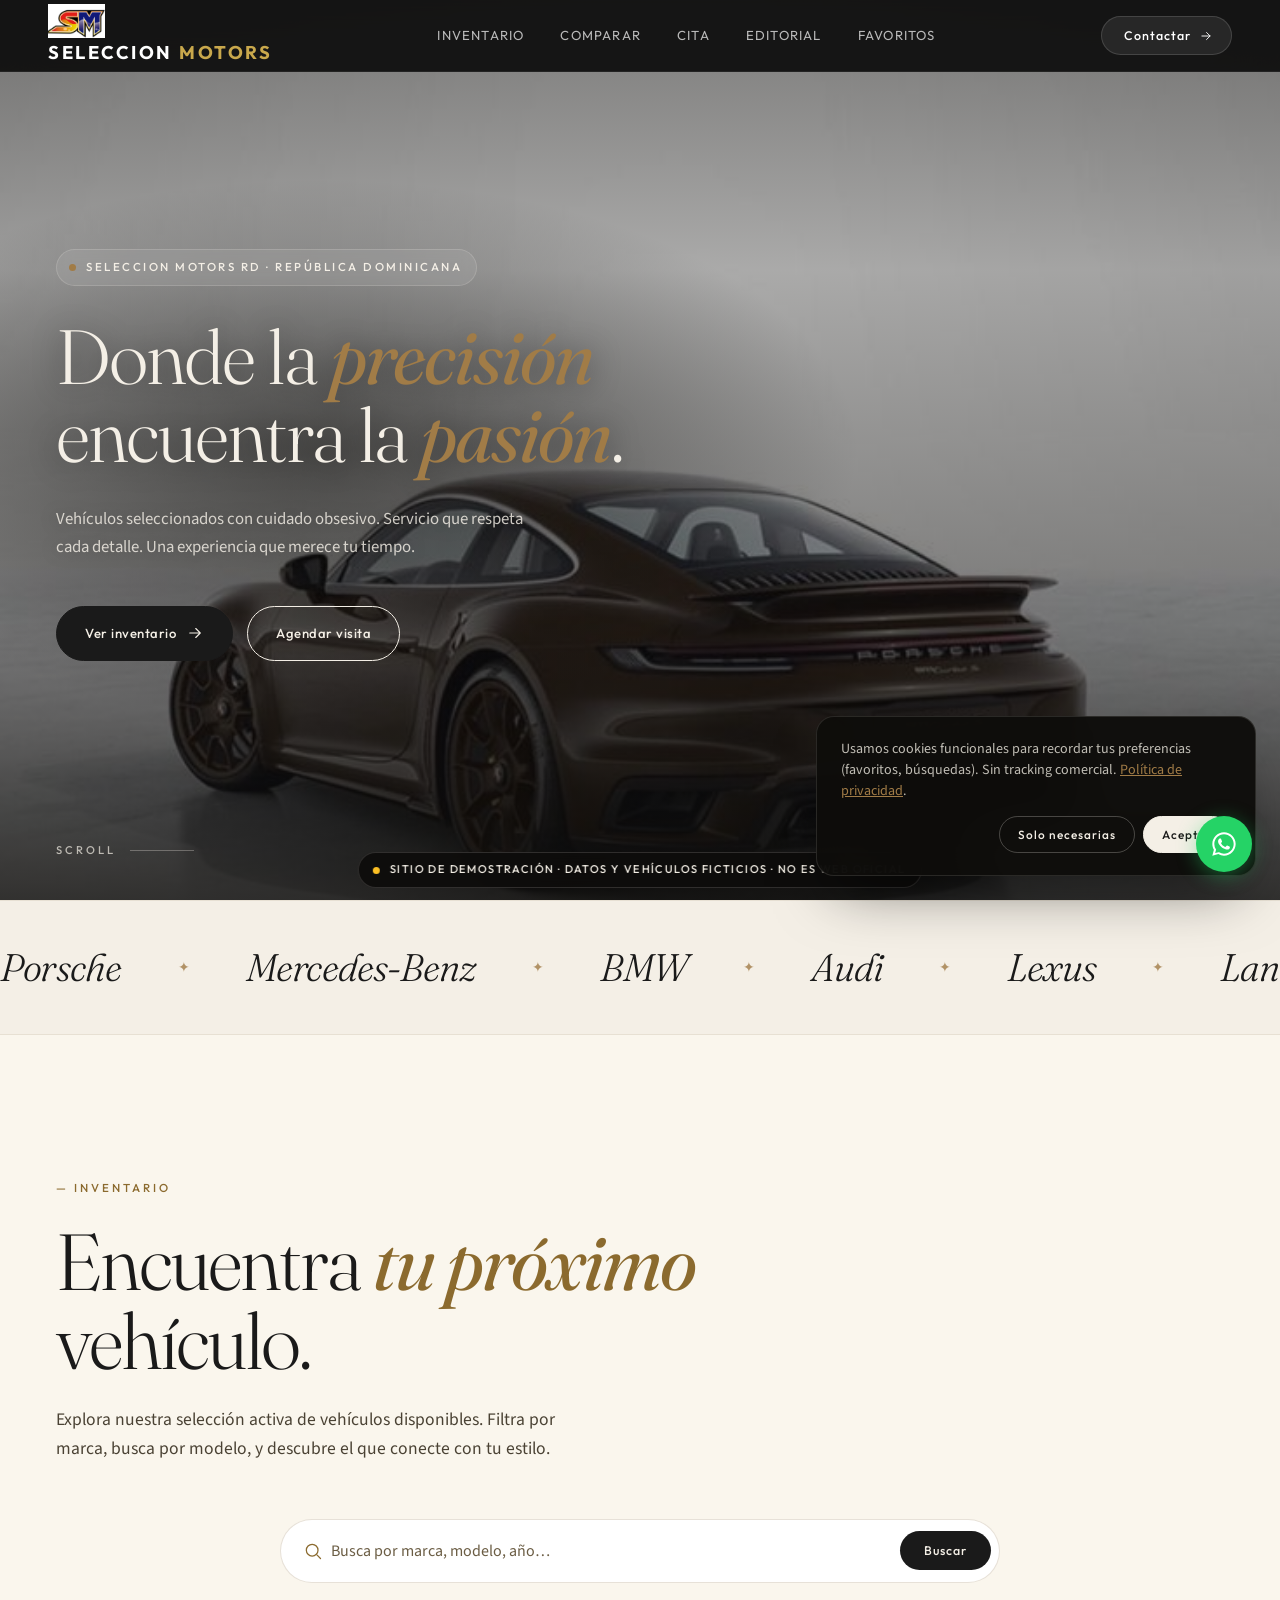
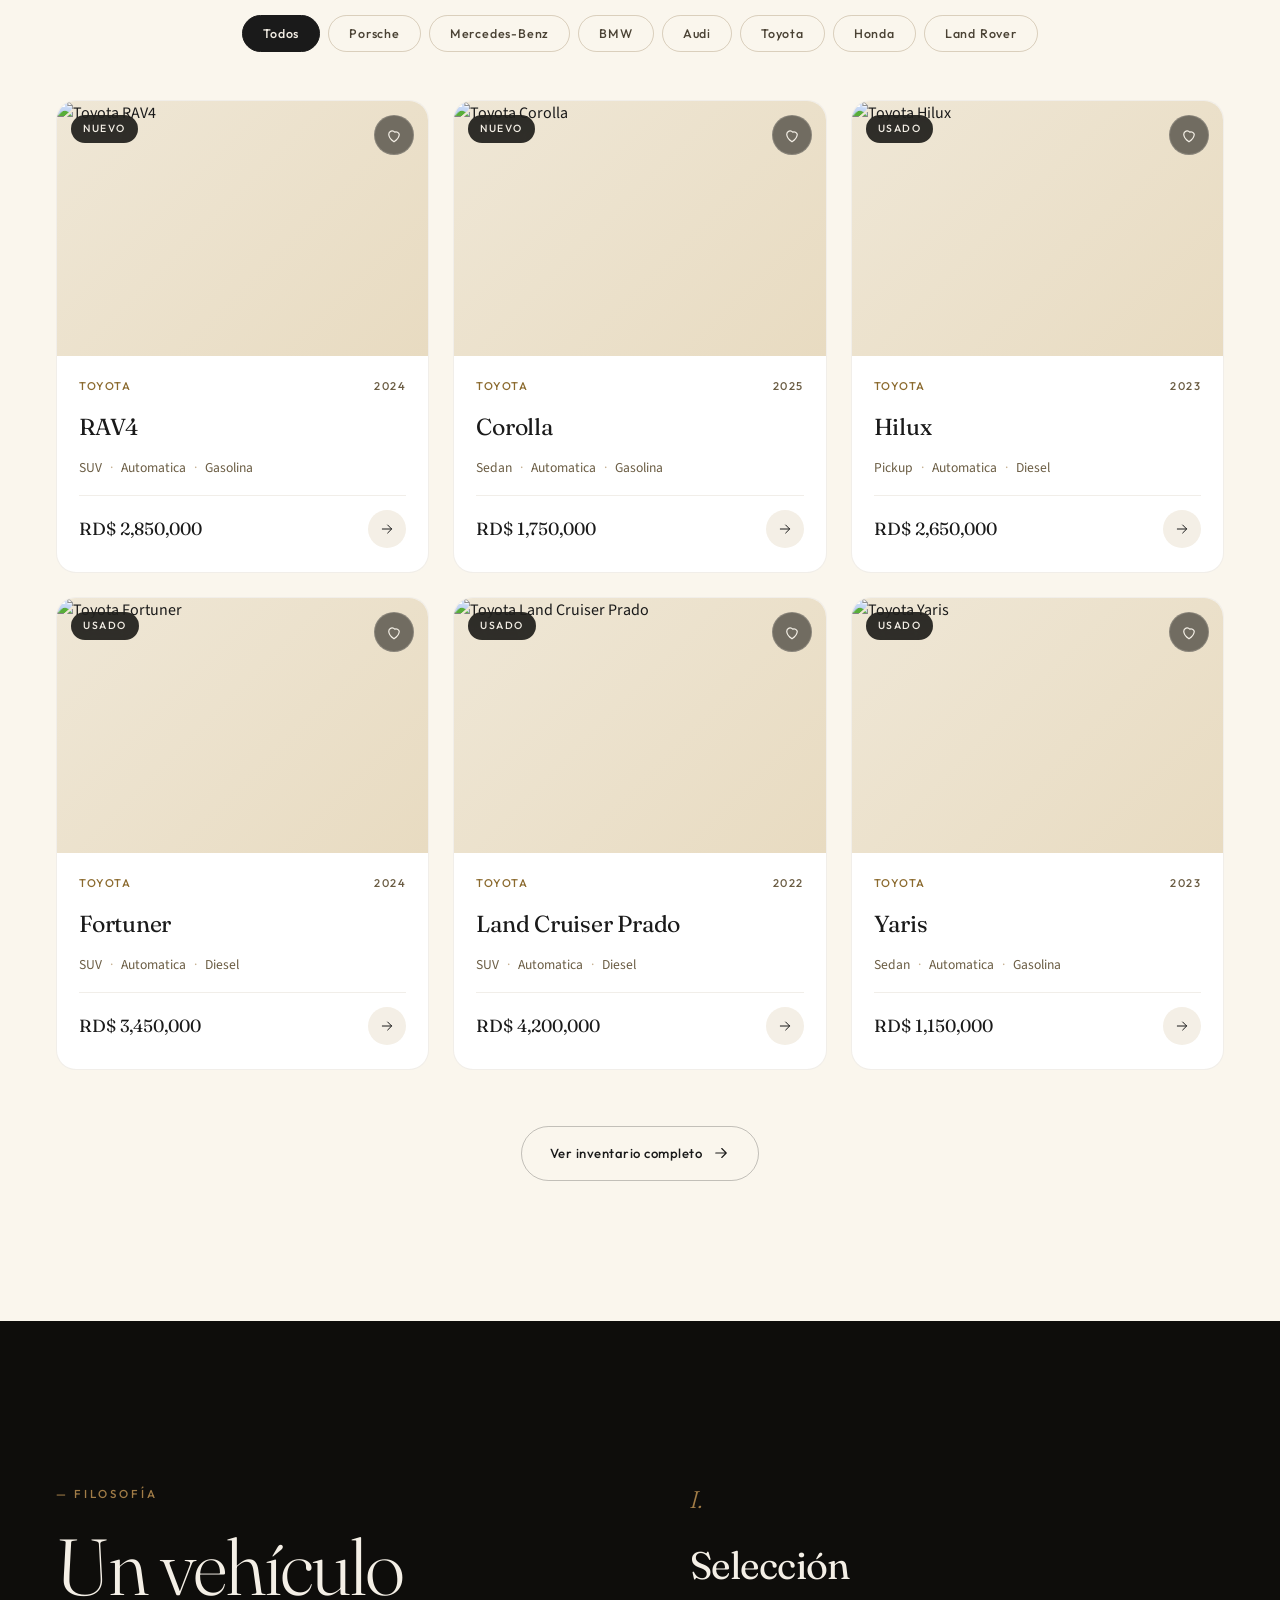
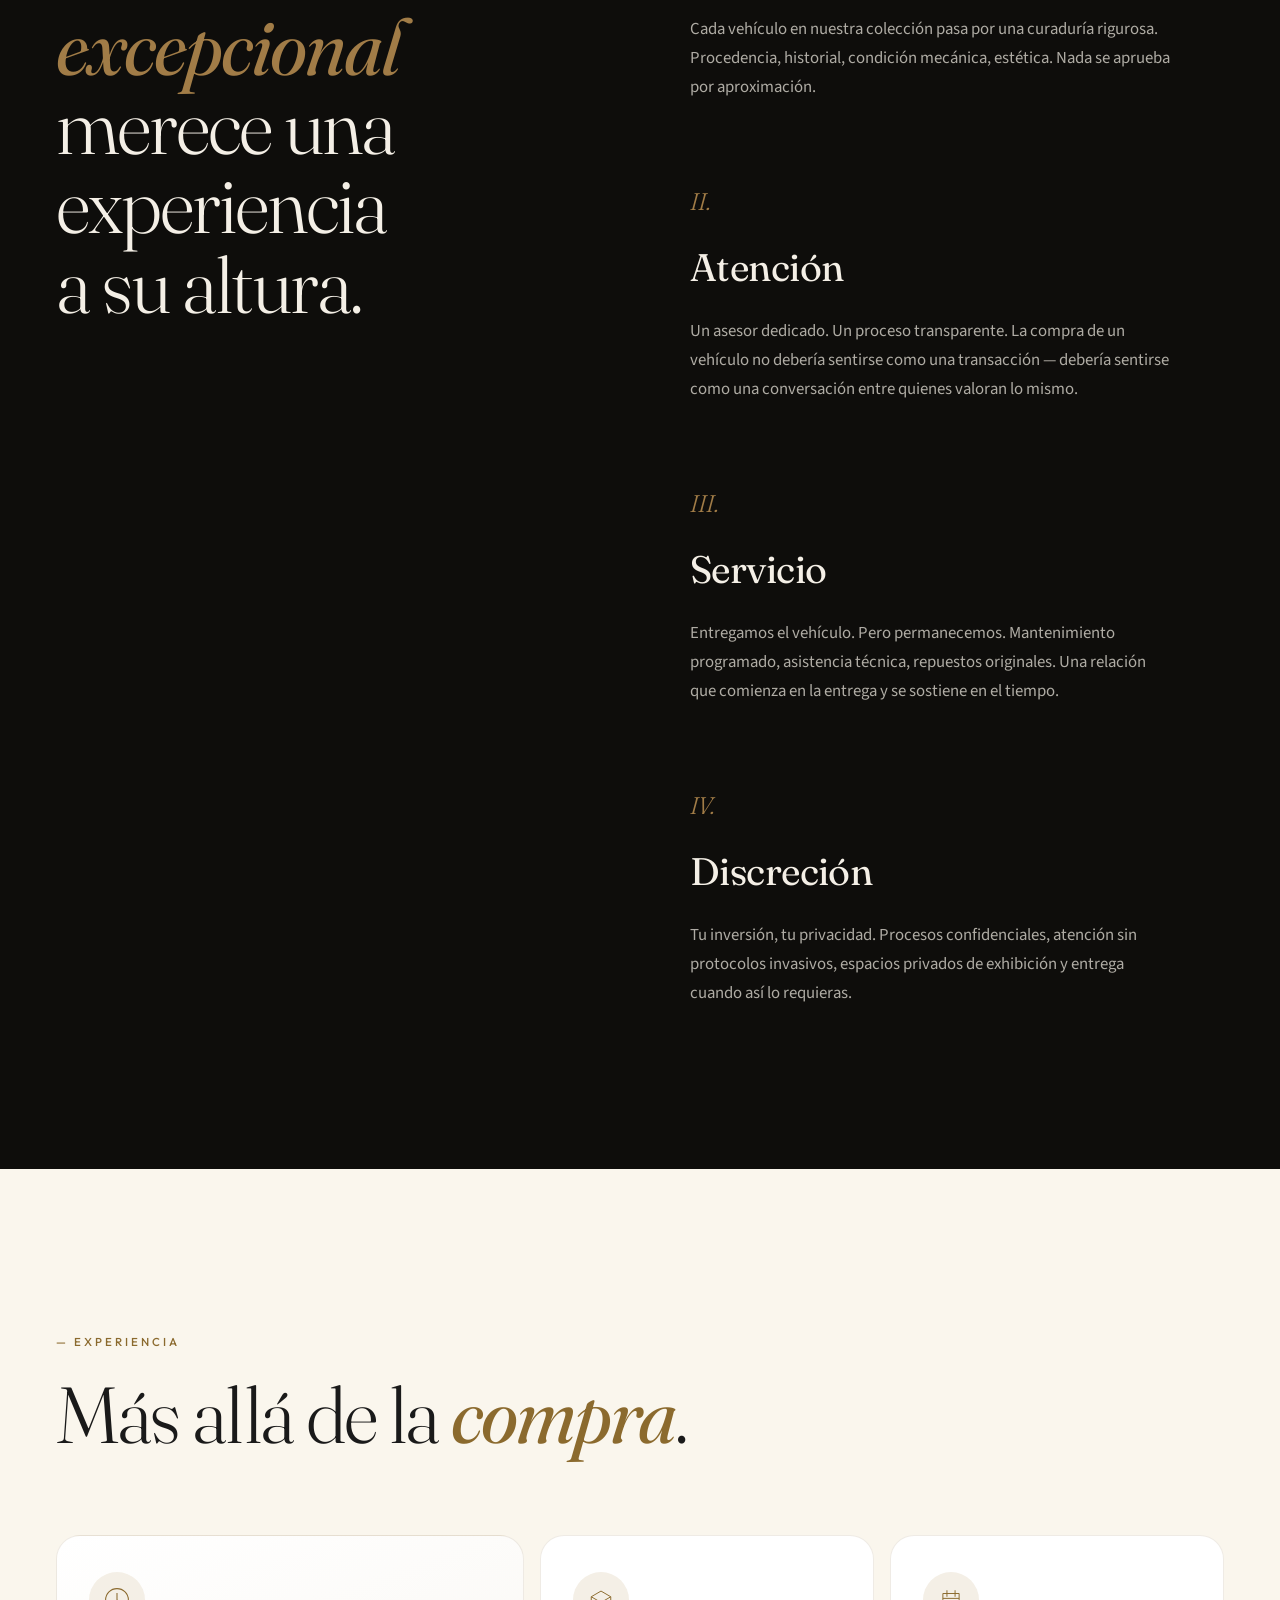
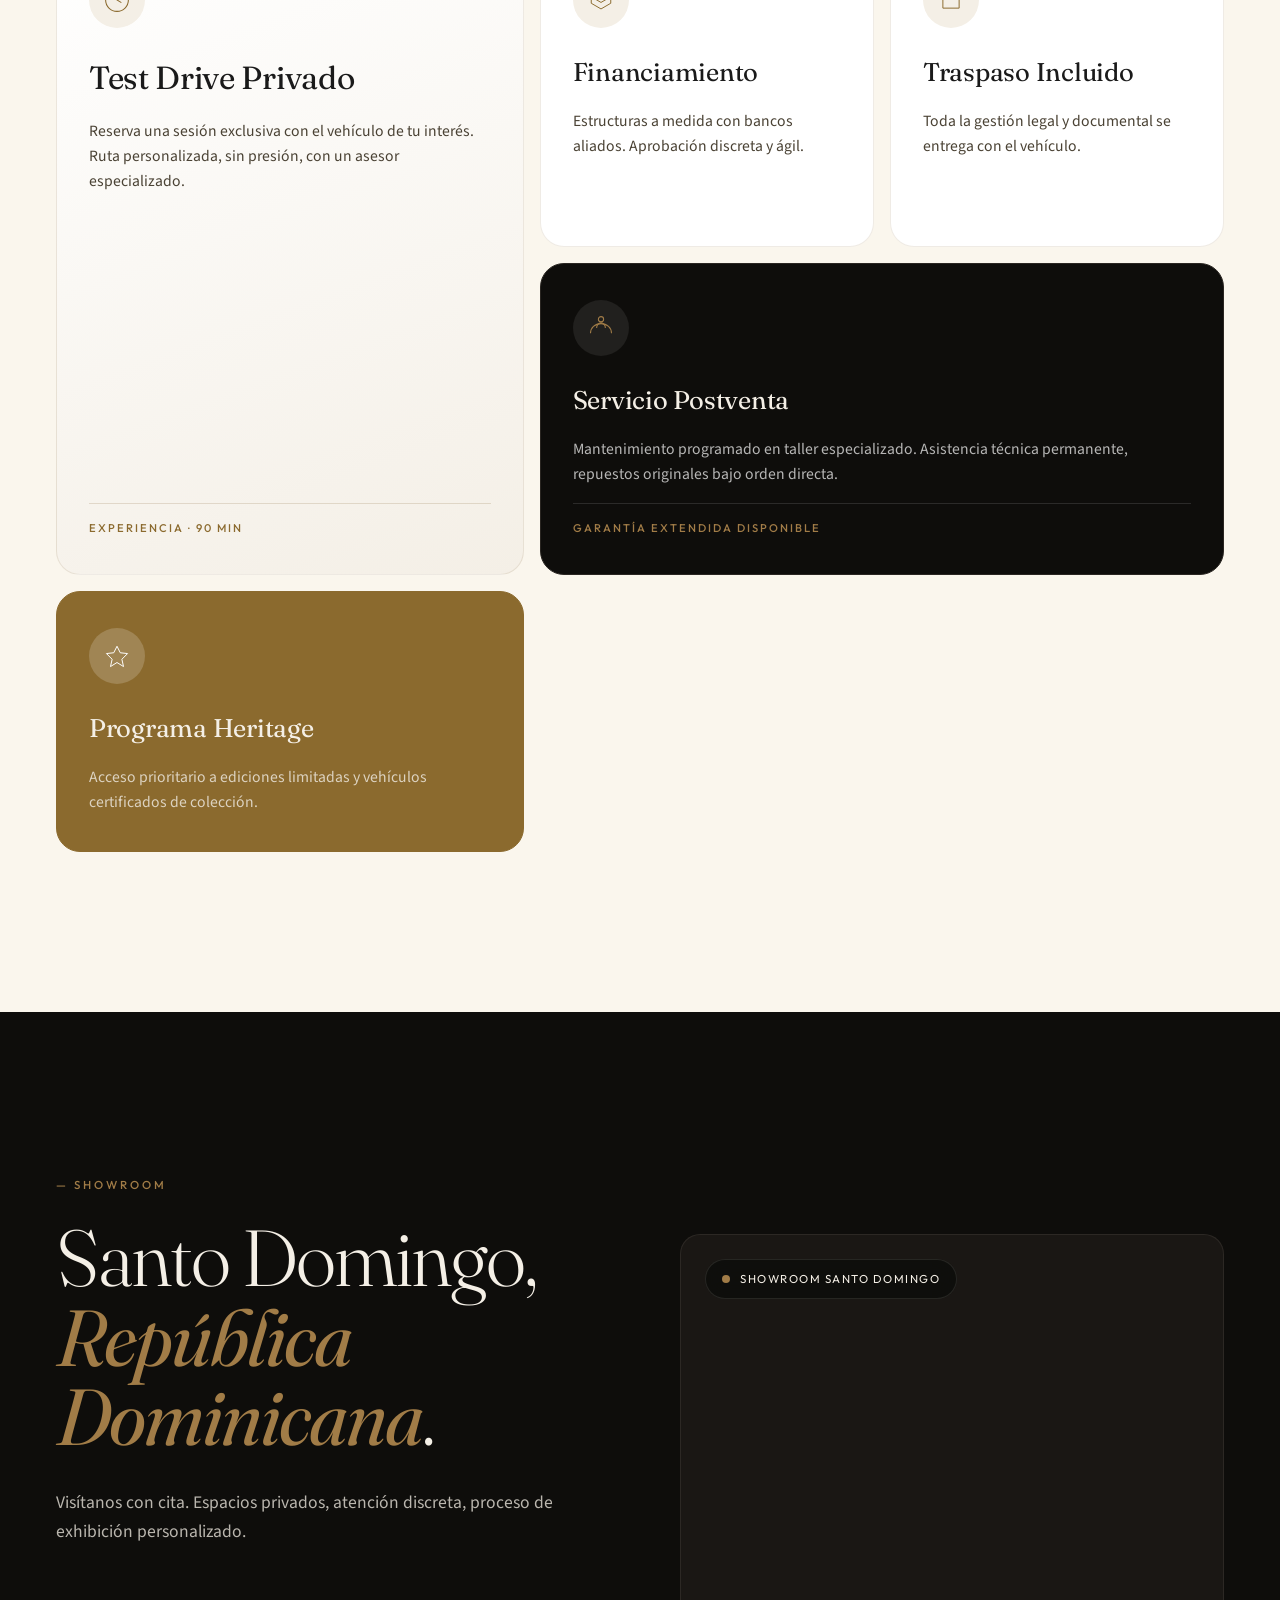
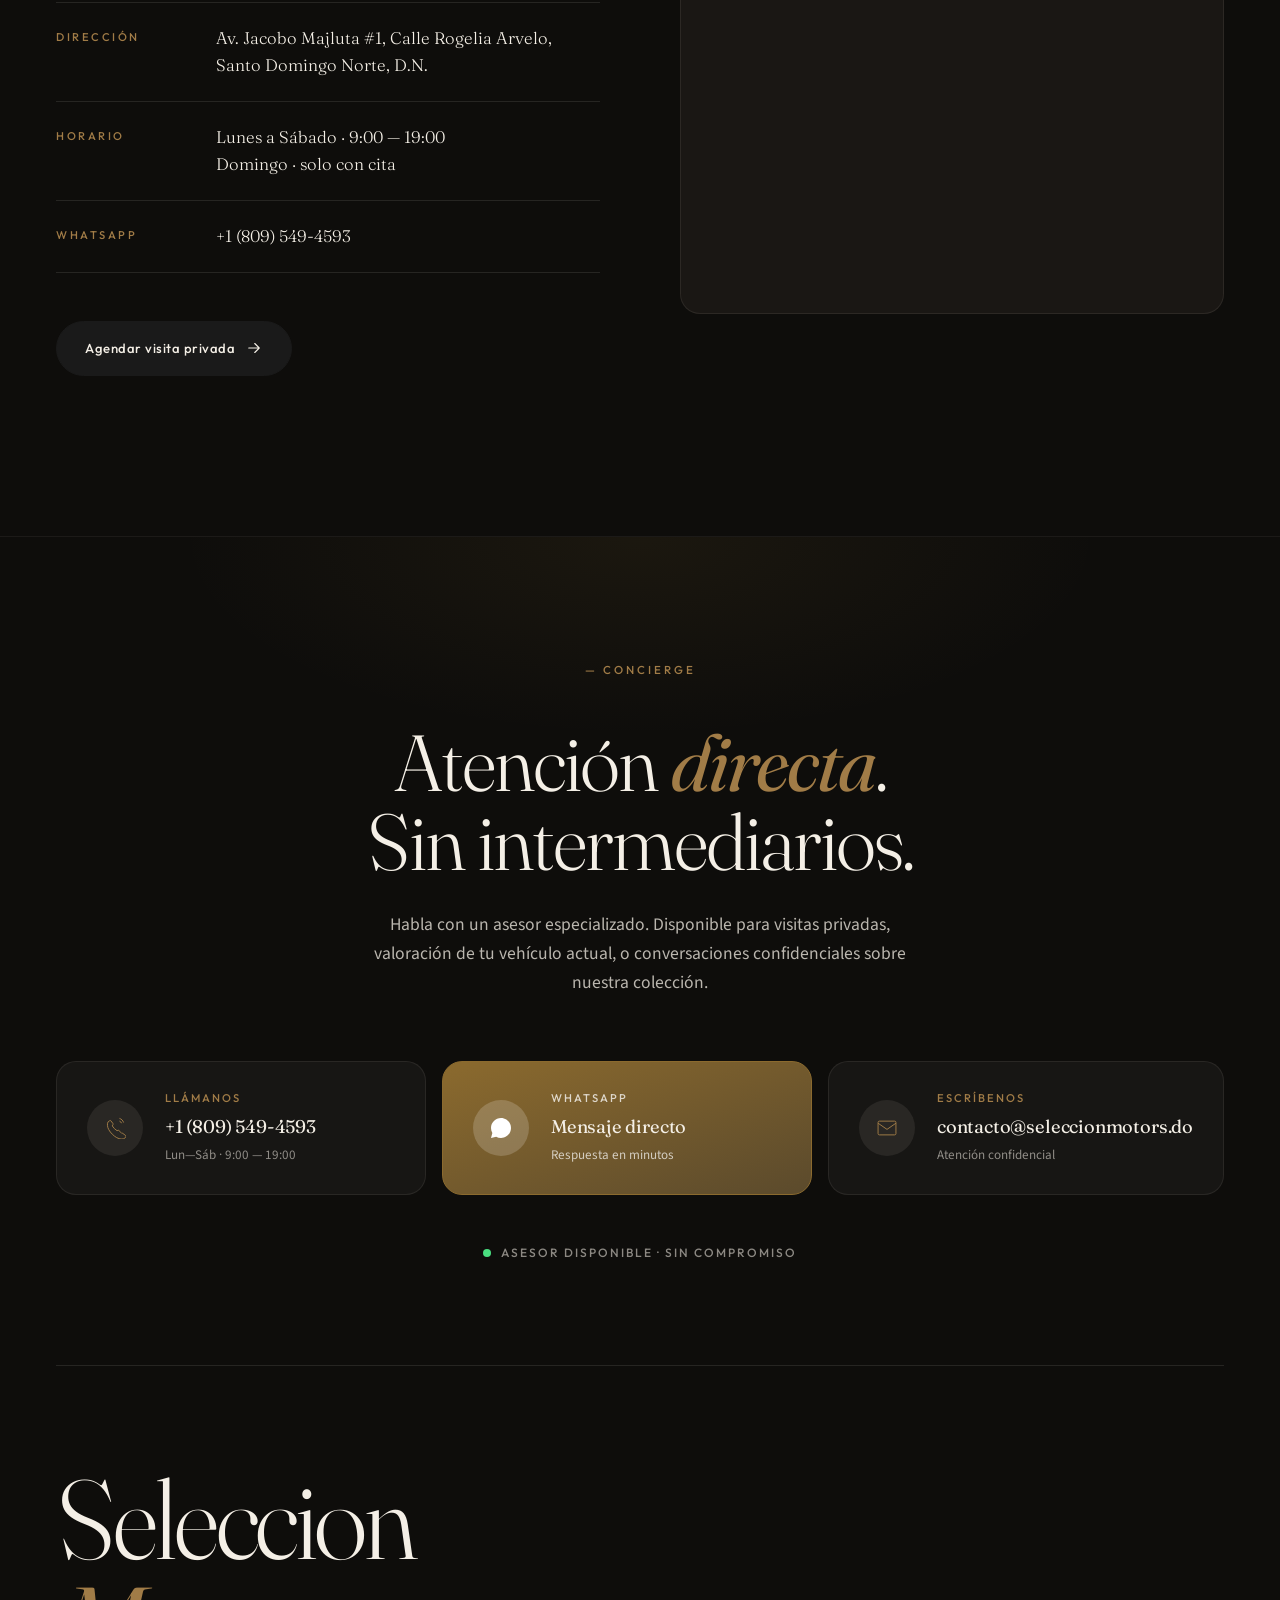
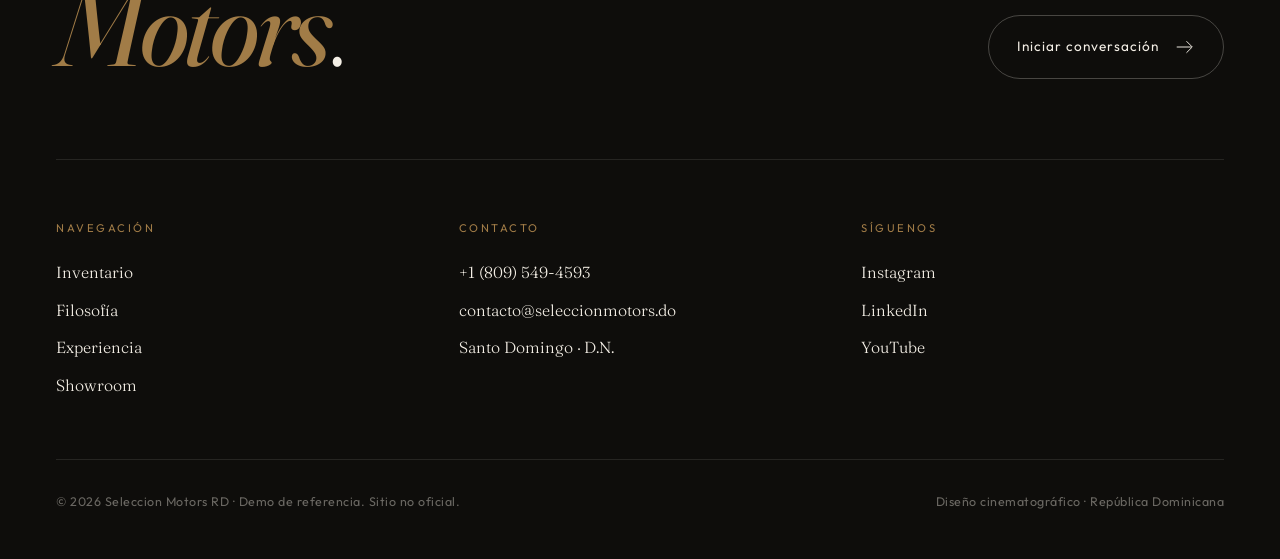
==== index.html @ baaeb497 "Fix: logo+name navbar, real address, dynamic map" ====
<!DOCTYPE html>
<html lang="es">
<head>
  <meta charset="UTF-8">
  <meta name="viewport" content="width=device-width, initial-scale=1.0">
  <title>Seleccion Motors RD — Concesionario Premium · República Dominicana</title>
  <meta name="description" content="Seleccion Motors RD · Concesionario premium en Santo Domingo. Inventario multimarca, servicio impecable, experiencia exclusiva.">

  <link rel="preconnect" href="https://fonts.googleapis.com">
  <link rel="preconnect" href="https://fonts.gstatic.com" crossorigin>
  <link href="https://fonts.googleapis.com/css2?family=Bebas+Neue&family=Fraunces:ital,opsz,wght@0,9..144,300;0,9..144,400;1,9..144,300&family=Outfit:wght@200;300;400;500;600;700&family=Source+Sans+3:wght@300;400;500;600&display=swap" rel="stylesheet">

  <link rel="stylesheet" href="css/shared.css?v=6">
  <link rel="stylesheet" href="css/index.css?v=6">
  <link rel="stylesheet" href="css/pages.css?v=1">
</head>
<body>

  <!-- ═══════════════════════════════════════════
       NAVBAR
  ═══════════════════════════════════════════ -->
  <nav class="navbar navbar--floating" id="navbar">
    <a href="index.html" class="navbar__logo"><img src="logo.png" alt="Seleccion Motors RD" style="height:34px;width:auto;object-fit:contain;vertical-align:middle;margin-right:10px">SELECCION <span>MOTORS</span></a>
    <div class="navbar__links">
      <a href="#inventario">Inventario</a>
      <a href="comparar.html">Comparar</a>
      <a href="cita.html">Cita</a>
      <a href="editorial.html">Editorial</a>
      <a href="favoritos.html" class="navbar__fav">
        Favoritos
        <span class="wish-counter-pill is-empty" data-wish-counter>0</span>
      </a>
    </div>
    <a href="https://wa.me/18095494593?text=Hola%2C%20escribo%20desde%20su%20sitio%20web%20%28https%3A%2F%2Fseleccion-motors-srl.vercel.app%29%20y%20me%20gustar%C3%ADa%20agendar%20una%20visita%20al%20showroom." class="navbar__cta" target="_blank" rel="noopener">
      <span>Contactar</span>
      <svg viewBox="0 0 24 24" width="14" height="14" fill="none" stroke="currentColor" stroke-width="1.6"><path d="M5 12h14M13 6l6 6-6 6" stroke-linecap="round" stroke-linejoin="round"/></svg>
    </a>
    <button class="navbar__burger" id="burger" aria-label="Abrir menú">
      <span></span><span></span>
    </button>
  </nav>

  <div class="mobile-menu" id="mobileMenu">
    <a href="#inventario">Inventario</a>
    <a href="#manifesto">Filosofía</a>
    <a href="#experience">Experiencia</a>
    <a href="#showroom">Showroom</a>
    <a href="https://wa.me/18095494593?text=Hola%2C%20escribo%20desde%20su%20sitio%20web%20%28https%3A%2F%2Fseleccion-motors-srl.vercel.app%29%20y%20me%20gustar%C3%ADa%20conocer%20m%C3%A1s%20sobre%20los%20veh%C3%ADculos%20disponibles." target="_blank" rel="noopener" class="btn-cinema btn-cinema--solid btn-cinema--invert" style="margin-top:24px">Contactar por WhatsApp</a>
  </div>

  <!-- ═══════════════════════════════════════════
       HERO — CINEMATIC VIDEO
  ═══════════════════════════════════════════ -->
  <section class="hero" id="hero">
    <video
      class="hero__video"
      id="heroVideo"
      autoplay
      muted
      loop
      playsinline
      preload="auto"
      poster="porche.png">
      <source src="video.mp4" type="video/mp4">
    </video>
    <div class="hero__overlay"></div>

    <div class="hero__inner">
      <div class="hero__text">
        <span class="hero__eyebrow">
          <span class="hero__pulse"></span>
          Seleccion Motors RD · República Dominicana
        </span>
        <h1 class="hero__title">
          Donde la <em>precisión</em>
          <br>encuentra la <em>pasión</em>.
        </h1>
        <p class="hero__desc">
          Vehículos seleccionados con cuidado obsesivo.
          Servicio que respeta cada detalle. Una experiencia
          que merece tu tiempo.
        </p>
        <div class="hero__cta">
          <a href="#inventario" class="btn-cinema btn-cinema--solid btn-cinema--invert">
            Ver inventario
            <svg viewBox="0 0 24 24" width="18" height="18" fill="none" stroke="currentColor" stroke-width="1.5"><path d="M5 12h14M13 6l6 6-6 6" stroke-linecap="round" stroke-linejoin="round"/></svg>
          </a>
          <a href="#showroom" class="btn-cinema btn-cinema--ghost-light">
            Agendar visita
          </a>
        </div>
      </div>
    </div>

    <a href="#brands" class="hero__scroll" aria-label="Desplazar hacia abajo">
      <span class="hero__scroll-text">Scroll</span>
      <span class="hero__scroll-line"></span>
    </a>
  </section>

  <!-- ═══════════════════════════════════════════
       BRANDS MARQUEE — luxury + real brands
  ═══════════════════════════════════════════ -->
  <section class="brands-marquee" id="brands">
    <div class="brands-marquee__track">
      <span class="brands-marquee__item">Porsche</span><span class="brands-marquee__sep">✦</span>
      <span class="brands-marquee__item">Mercedes-Benz</span><span class="brands-marquee__sep">✦</span>
      <span class="brands-marquee__item">BMW</span><span class="brands-marquee__sep">✦</span>
      <span class="brands-marquee__item">Audi</span><span class="brands-marquee__sep">✦</span>
      <span class="brands-marquee__item">Lexus</span><span class="brands-marquee__sep">✦</span>
      <span class="brands-marquee__item">Land Rover</span><span class="brands-marquee__sep">✦</span>
      <span class="brands-marquee__item">Toyota</span><span class="brands-marquee__sep">✦</span>
      <span class="brands-marquee__item">Honda</span><span class="brands-marquee__sep">✦</span>
      <span class="brands-marquee__item">Volvo</span><span class="brands-marquee__sep">✦</span>
      <span class="brands-marquee__item">Porsche</span><span class="brands-marquee__sep">✦</span>
      <span class="brands-marquee__item">Mercedes-Benz</span><span class="brands-marquee__sep">✦</span>
      <span class="brands-marquee__item">BMW</span><span class="brands-marquee__sep">✦</span>
      <span class="brands-marquee__item">Audi</span><span class="brands-marquee__sep">✦</span>
      <span class="brands-marquee__item">Lexus</span><span class="brands-marquee__sep">✦</span>
      <span class="brands-marquee__item">Land Rover</span><span class="brands-marquee__sep">✦</span>
      <span class="brands-marquee__item">Toyota</span><span class="brands-marquee__sep">✦</span>
      <span class="brands-marquee__item">Honda</span><span class="brands-marquee__sep">✦</span>
      <span class="brands-marquee__item">Volvo</span><span class="brands-marquee__sep">✦</span>
    </div>
  </section>

  <!-- ═══════════════════════════════════════════
       INVENTARIO — search, filters, grid
  ═══════════════════════════════════════════ -->
  <section class="inventory" id="inventario">
    <div class="inventory__header">
      <span class="section-eyebrow">— Inventario</span>
      <h2 class="section-display">
        Encuentra <em>tu próximo</em><br>
        vehículo.
      </h2>
      <p class="section-lede">Explora nuestra selección activa de vehículos disponibles. Filtra por marca, busca por modelo, y descubre el que conecte con tu estilo.</p>
    </div>

    <form class="inventory__search" id="inventorySearch" onsubmit="event.preventDefault();">
      <span class="inventory__search-icon">
        <svg viewBox="0 0 24 24" width="20" height="20" fill="none" stroke="currentColor" stroke-width="1.5"><circle cx="11" cy="11" r="7"/><path d="M21 21l-4.3-4.3" stroke-linecap="round"/></svg>
      </span>
      <input id="invQuery" type="text" placeholder="Busca por marca, modelo, año…" autocomplete="off">
      <button type="submit" class="inventory__search-btn">Buscar</button>
    </form>

    <div class="inventory__filters" id="inventoryFilters">
      <button class="inv-chip is-active" data-filter="all">Todos</button>
      <button class="inv-chip" data-filter="Porsche">Porsche</button>
      <button class="inv-chip" data-filter="Mercedes">Mercedes-Benz</button>
      <button class="inv-chip" data-filter="BMW">BMW</button>
      <button class="inv-chip" data-filter="Audi">Audi</button>
      <button class="inv-chip" data-filter="Toyota">Toyota</button>
      <button class="inv-chip" data-filter="Honda">Honda</button>
      <button class="inv-chip" data-filter="Land Rover">Land Rover</button>
    </div>

    <div class="inventory__grid" id="inventoryGrid"><!-- JS-rendered --></div>

    <div class="inventory__more">
      <a href="inventario.html" class="btn-cinema btn-cinema--ghost">
        Ver inventario completo
        <svg viewBox="0 0 24 24" width="18" height="18" fill="none" stroke="currentColor" stroke-width="1.5"><path d="M5 12h14M13 6l6 6-6 6" stroke-linecap="round" stroke-linejoin="round"/></svg>
      </a>
    </div>
  </section>

  <!-- ═══════════════════════════════════════════
       MANIFESTO — split sticky
  ═══════════════════════════════════════════ -->
  <section class="manifesto" id="manifesto">
    <div class="manifesto__inner">
      <div class="manifesto__sticky">
        <span class="section-eyebrow section-eyebrow--light">— Filosofía</span>
        <h2 class="section-display section-display--light">
          Un vehículo <em>excepcional</em><br>
          merece una experiencia<br>
          a su altura.
        </h2>
      </div>

      <div class="manifesto__col">
        <div class="manifesto__block">
          <span class="manifesto__num">I.</span>
          <h3>Selección</h3>
          <p>Cada vehículo en nuestra colección pasa por una curaduría rigurosa. Procedencia, historial, condición mecánica, estética. Nada se aprueba por aproximación.</p>
        </div>

        <div class="manifesto__block">
          <span class="manifesto__num">II.</span>
          <h3>Atención</h3>
          <p>Un asesor dedicado. Un proceso transparente. La compra de un vehículo no debería sentirse como una transacción — debería sentirse como una conversación entre quienes valoran lo mismo.</p>
        </div>

        <div class="manifesto__block">
          <span class="manifesto__num">III.</span>
          <h3>Servicio</h3>
          <p>Entregamos el vehículo. Pero permanecemos. Mantenimiento programado, asistencia técnica, repuestos originales. Una relación que comienza en la entrega y se sostiene en el tiempo.</p>
        </div>

        <div class="manifesto__block">
          <span class="manifesto__num">IV.</span>
          <h3>Discreción</h3>
          <p>Tu inversión, tu privacidad. Procesos confidenciales, atención sin protocolos invasivos, espacios privados de exhibición y entrega cuando así lo requieras.</p>
        </div>
      </div>
    </div>
  </section>

  <!-- ═══════════════════════════════════════════
       EXPERIENCE — bento grid
  ═══════════════════════════════════════════ -->
  <section class="experience" id="experience">
    <div class="exp__header">
      <span class="section-eyebrow">— Experiencia</span>
      <h2 class="section-display">
        Más allá de la <em>compra</em>.
      </h2>
    </div>

    <div class="exp__bento">
      <article class="exp__card exp__card--lg" data-tilt>
        <div class="exp__icon">
          <svg viewBox="0 0 32 32" width="28" height="28" fill="none" stroke="currentColor" stroke-width="1.2">
            <circle cx="16" cy="16" r="13"/>
            <path d="M16 8v8l5 3"/>
          </svg>
        </div>
        <h3>Test Drive Privado</h3>
        <p>Reserva una sesión exclusiva con el vehículo de tu interés. Ruta personalizada, sin presión, con un asesor especializado.</p>
        <span class="exp__tag">Experiencia · 90 min</span>
      </article>

      <article class="exp__card" data-tilt>
        <div class="exp__icon">
          <svg viewBox="0 0 32 32" width="26" height="26" fill="none" stroke="currentColor" stroke-width="1.2">
            <path d="M4 12l12-7 12 7v8l-12 7-12-7z"/>
            <path d="M4 12l12 7 12-7"/>
          </svg>
        </div>
        <h3>Financiamiento</h3>
        <p>Estructuras a medida con bancos aliados. Aprobación discreta y ágil.</p>
      </article>

      <article class="exp__card" data-tilt>
        <div class="exp__icon">
          <svg viewBox="0 0 32 32" width="26" height="26" fill="none" stroke="currentColor" stroke-width="1.2">
            <path d="M6 8h20v18H6z"/>
            <path d="M6 14h20"/>
            <path d="M11 4v8M21 4v8"/>
          </svg>
        </div>
        <h3>Traspaso Incluido</h3>
        <p>Toda la gestión legal y documental se entrega con el vehículo.</p>
      </article>

      <article class="exp__card exp__card--dark" data-tilt>
        <div class="exp__icon">
          <svg viewBox="0 0 32 32" width="28" height="28" fill="none" stroke="currentColor" stroke-width="1.2">
            <path d="M4 22c0-6 5-11 12-11s12 5 12 11"/>
            <path d="M11 16c0-3 2-6 5-6s5 3 5 6"/>
            <circle cx="16" cy="6" r="3"/>
          </svg>
        </div>
        <h3>Servicio Postventa</h3>
        <p>Mantenimiento programado en taller especializado. Asistencia técnica permanente, repuestos originales bajo orden directa.</p>
        <span class="exp__tag exp__tag--light">Garantía extendida disponible</span>
      </article>

      <article class="exp__card exp__card--accent" data-tilt>
        <div class="exp__icon">
          <svg viewBox="0 0 32 32" width="26" height="26" fill="none" stroke="currentColor" stroke-width="1.2">
            <path d="M16 4l4 8 9 1-7 7 2 9-8-5-8 5 2-9-7-7 9-1z"/>
          </svg>
        </div>
        <h3>Programa Heritage</h3>
        <p>Acceso prioritario a ediciones limitadas y vehículos certificados de colección.</p>
      </article>
    </div>
  </section>

  <!-- ═══════════════════════════════════════════
       SHOWROOM
  ═══════════════════════════════════════════ -->
  <section class="showroom" id="showroom">
    <div class="showroom__inner">
      <div class="showroom__text">
        <span class="section-eyebrow section-eyebrow--light">— Showroom</span>
        <h2 class="section-display section-display--light">
          Santo Domingo,<br>
          <em>República Dominicana</em>.
        </h2>
        <p class="section-lede section-lede--light">Visítanos con cita. Espacios privados, atención discreta, proceso de exhibición personalizado.</p>

        <div class="showroom__info">
          <div class="showroom__info-row">
            <span class="showroom__info-label">Dirección</span>
            <span class="showroom__info-value">Av. Jacobo Majluta #1, Calle Rogelia Arvelo,<br>Santo Domingo Norte, D.N.</span>
          </div>
          <div class="showroom__info-row">
            <span class="showroom__info-label">Horario</span>
            <span class="showroom__info-value">Lunes a Sábado · 9:00 — 19:00<br>Domingo · solo con cita</span>
          </div>
          <div class="showroom__info-row">
            <span class="showroom__info-label">WhatsApp</span>
            <span class="showroom__info-value">+1 (809) 549-4593</span>
          </div>
        </div>

        <div class="showroom__cta">
          <a href="https://wa.me/18095494593?text=Hola%2C%20escribo%20desde%20su%20sitio%20web%20%28https%3A%2F%2Fseleccion-motors-srl.vercel.app%29%20y%20me%20gustar%C3%ADa%20agendar%20una%20visita%20al%20showroom." class="btn-cinema btn-cinema--solid btn-cinema--invert" target="_blank" rel="noopener">
            Agendar visita privada
            <svg viewBox="0 0 24 24" width="18" height="18" fill="none" stroke="currentColor" stroke-width="1.5"><path d="M5 12h14M13 6l6 6-6 6" stroke-linecap="round" stroke-linejoin="round"/></svg>
          </a>
        </div>
      </div>

      <div class="showroom__map">
        <iframe
          src="https://maps.google.com/maps?q=Av.%20Jacobo%20Majluta%20%231%2C%20Calle%20Rogelia%20Arvelo%2C%20Santo%20Domingo%20Norte%2C%20D.N.%2C%20Rep%C3%BAblica%20Dominicana&output=embed&hl=es"
          allowfullscreen
          loading="lazy"
          referrerpolicy="no-referrer-when-downgrade"
          title="Showroom Seleccion Motors RD · Santo Domingo">
        </iframe>
        <div class="showroom__map-tag">
          <span class="showroom__map-dot"></span>
          Showroom Santo Domingo
        </div>
      </div>
    </div>
  </section>

  <!-- ═══════════════════════════════════════════
       CONCIERGE — direct contact strip
  ═══════════════════════════════════════════ -->
  <section class="concierge" id="concierge">
    <div class="concierge__inner">
      <div class="concierge__head">
        <span class="section-eyebrow section-eyebrow--light">— Concierge</span>
        <h2 class="section-display section-display--light">
          Atención <em>directa</em>.<br>
          Sin intermediarios.
        </h2>
        <p class="section-lede section-lede--light">Habla con un asesor especializado. Disponible para visitas privadas, valoración de tu vehículo actual, o conversaciones confidenciales sobre nuestra colección.</p>
      </div>

      <div class="concierge__grid">
        <a href="tel:+18095494593" class="concierge__card">
          <span class="concierge__icon">
            <svg viewBox="0 0 32 32" width="22" height="22" fill="none" stroke="currentColor" stroke-width="1.4"><path d="M22.5 6c1.5.5 2.5 1.5 3 3M22.5 2c3 1 5 3 6 6M21 19l-2 1c-3-2-5-4-7-7l1-2c.5-.5.5-1 0-1.5l-3-4C9.5 4.8 8.5 5 8 5.5L6 7c-1 1-1 3-1 5 0 4 3 9 7 13s9 7 13 7c2 0 4 0 5-1l1.5-2c.5-.5.5-1.5 0-2l-4-3c-.5-.5-1-.5-1.5 0z"/></svg>
          </span>
          <div>
            <span class="concierge__label">Llámanos</span>
            <span class="concierge__value">+1 (809) 549-4593</span>
            <span class="concierge__hint">Lun—Sáb · 9:00 — 19:00</span>
          </div>
        </a>

        <a href="https://wa.me/18095494593?text=Hola%2C%20escribo%20desde%20su%20sitio%20web%20%28https%3A%2F%2Fseleccion-motors-srl.vercel.app%29%20y%20me%20gustar%C3%ADa%20conocer%20m%C3%A1s%20sobre%20los%20veh%C3%ADculos%20disponibles." target="_blank" rel="noopener" class="concierge__card concierge__card--accent">
          <span class="concierge__icon">
            <svg viewBox="0 0 32 32" width="24" height="24" fill="currentColor"><path d="M16 2.667C8.637 2.667 2.667 8.637 2.667 16c0 2.351.617 4.654 1.79 6.683L2.667 29.333l6.86-1.79A13.323 13.323 0 0 0 16 29.333c7.364 0 13.333-5.97 13.333-13.333S23.363 2.667 16 2.667zm6.07 16.107c-.333-.166-1.967-.97-2.272-1.082-.305-.111-.527-.166-.749.167s-.86 1.082-1.054 1.304c-.194.222-.388.25-.722.083-.333-.167-1.405-.519-2.677-1.654-.99-.882-1.659-1.97-1.853-2.303-.194-.333-.021-.514.146-.68.149-.149.333-.388.499-.583.166-.194.222-.333.333-.555.111-.222.056-.416-.028-.583-.084-.166-.749-1.804-1.027-2.471-.27-.65-.546-.563-.749-.573-.194-.01-.416-.012-.638-.012s-.583.083-.888.416c-.305.333-1.165 1.137-1.165 2.775s1.193 3.222 1.359 3.444c.166.222 2.348 3.585 5.687 5.026.795.343 1.415.547 1.898.7.798.254 1.524.218 2.098.132.64-.096 1.967-.804 2.244-1.582.277-.778.277-1.444.194-1.582-.083-.139-.305-.222-.638-.388z"/></svg>
          </span>
          <div>
            <span class="concierge__label">WhatsApp</span>
            <span class="concierge__value">Mensaje directo</span>
            <span class="concierge__hint">Respuesta en minutos</span>
          </div>
        </a>

        <a href="mailto:contacto@seleccionmotors.do" class="concierge__card">
          <span class="concierge__icon">
            <svg viewBox="0 0 32 32" width="22" height="22" fill="none" stroke="currentColor" stroke-width="1.4"><rect x="3" y="6" width="26" height="20" rx="2"/><path d="M3 9l13 9 13-9"/></svg>
          </span>
          <div>
            <span class="concierge__label">Escríbenos</span>
            <span class="concierge__value">contacto@seleccionmotors.do</span>
            <span class="concierge__hint">Atención confidencial</span>
          </div>
        </a>
      </div>

      <div class="concierge__footnote">
        <span class="concierge__pulse"></span>
        Asesor disponible · sin compromiso
      </div>
    </div>
  </section>

  <!-- ═══════════════════════════════════════════
       FOOTER
  ═══════════════════════════════════════════ -->
  <footer class="footer-cinema">
    <div class="footer-cinema__top">
      <h3 class="footer-cinema__bigword">
        Seleccion<br><em>Motors</em>.
      </h3>
      <a href="https://wa.me/18095494593?text=Hola%2C%20escribo%20desde%20su%20sitio%20web%20%28https%3A%2F%2Fseleccion-motors-srl.vercel.app%29%20y%20me%20gustar%C3%ADa%20conocer%20m%C3%A1s%20sobre%20los%20veh%C3%ADculos%20disponibles." class="footer-cinema__cta" target="_blank" rel="noopener">
        <span>Iniciar conversación</span>
        <svg viewBox="0 0 32 32" width="22" height="22" fill="none" stroke="currentColor" stroke-width="1.4"><path d="M6 16h20M20 8l8 8-8 8" stroke-linecap="round" stroke-linejoin="round"/></svg>
      </a>
    </div>

    <div class="footer-cinema__grid">
      <div>
        <span class="footer-cinema__label">Navegación</span>
        <ul>
          <li><a href="#inventario">Inventario</a></li>
          <li><a href="#manifesto">Filosofía</a></li>
          <li><a href="#experience">Experiencia</a></li>
          <li><a href="#showroom">Showroom</a></li>
        </ul>
      </div>
      <div>
        <span class="footer-cinema__label">Contacto</span>
        <ul>
          <li><a href="https://wa.me/18095494593?text=Hola%2C%20escribo%20desde%20su%20sitio%20web%20%28https%3A%2F%2Fseleccion-motors-srl.vercel.app%29%20y%20me%20gustar%C3%ADa%20conocer%20m%C3%A1s%20sobre%20los%20veh%C3%ADculos%20disponibles." target="_blank" rel="noopener">+1 (809) 549-4593</a></li>
          <li><a href="mailto:contacto@seleccionmotors.do">contacto@seleccionmotors.do</a></li>
          <li>Santo Domingo · D.N.</li>
        </ul>
      </div>
      <div>
        <span class="footer-cinema__label">Síguenos</span>
        <ul>
          <li><a href="#" aria-label="Instagram">Instagram</a></li>
          <li><a href="#" aria-label="LinkedIn">LinkedIn</a></li>
          <li><a href="#" aria-label="YouTube">YouTube</a></li>
        </ul>
      </div>
    </div>

    <div class="footer-cinema__bottom">
      <p>&copy; 2026 Seleccion Motors RD · Demo de referencia. Sitio no oficial.</p>
      <p>Diseño cinematográfico · República Dominicana</p>
    </div>
  </footer>

  <!-- Floating WhatsApp -->
  <a href="https://wa.me/18095494593?text=Hola%2C%20escribo%20desde%20su%20sitio%20web%20%28https%3A%2F%2Fseleccion-motors-srl.vercel.app%29%20y%20me%20gustar%C3%ADa%20conocer%20m%C3%A1s%20sobre%20los%20veh%C3%ADculos%20disponibles." target="_blank" rel="noopener" class="whatsapp-float" aria-label="Contactar por WhatsApp">
    <svg viewBox="0 0 32 32" xmlns="http://www.w3.org/2000/svg"><path fill="#fff" d="M16.001 2.667C8.637 2.667 2.667 8.637 2.667 16c0 2.351.617 4.654 1.79 6.683L2.667 29.333l6.86-1.79A13.323 13.323 0 0 0 16 29.333c7.364 0 13.333-5.97 13.333-13.333S23.363 2.667 16 2.667zm0 24.4a11.04 11.04 0 0 1-5.626-1.539l-.404-.24-4.075 1.069 1.087-3.974-.263-.418A11.07 11.07 0 0 1 4.933 16C4.933 9.892 9.893 4.933 16 4.933s11.067 4.96 11.067 11.067-4.96 11.067-11.067 11.067zm6.07-8.293c-.333-.166-1.967-.97-2.272-1.082-.305-.111-.527-.166-.749.167s-.86 1.082-1.054 1.304c-.194.222-.388.25-.722.083-.333-.167-1.405-.519-2.677-1.654-.99-.882-1.659-1.97-1.853-2.303-.194-.333-.021-.514.146-.68.149-.149.333-.388.499-.583.166-.194.222-.333.333-.555.111-.222.056-.416-.028-.583-.084-.166-.749-1.804-1.027-2.471-.27-.65-.546-.563-.749-.573-.194-.01-.416-.012-.638-.012s-.583.083-.888.416c-.305.333-1.165 1.137-1.165 2.775s1.193 3.222 1.359 3.444c.166.222 2.348 3.585 5.687 5.026.795.343 1.415.547 1.898.7.798.254 1.524.218 2.098.132.64-.096 1.967-.804 2.244-1.582.277-.778.277-1.444.194-1.582-.083-.139-.305-.222-.638-.388z"/></svg>
  </a>

  <!-- Vehicle data + scripts -->
  <script src="js/vehiculos-data.js?v=4"></script>
  <script src="js/features.js?v=1"></script>
  <script src="https://cdn.jsdelivr.net/npm/lenis@1.1.13/dist/lenis.min.js"></script>
  <script src="https://cdnjs.cloudflare.com/ajax/libs/gsap/3.12.5/gsap.min.js"></script>
  <script src="https://cdnjs.cloudflare.com/ajax/libs/gsap/3.12.5/ScrollTrigger.min.js"></script>
  <script src="js/cinematic.js?v=3"></script>
</body>
</html>
---- css/shared.css ----
/* ═══════════════════════════════════════════
   DESIGN TOKENS
═══════════════════════════════════════════ */
:root {
  --color-primary: #0d0d0d;
  --color-secondary: #1a1a1a;
  --color-dark: #111111;
  --color-accent: #c9a84c;
  --color-accent-hover: #b8932f;
  --color-bg-light: #f5f5f0;
  --color-bg-white: #fafafa;
  --color-bg-warm: #f0ece4;
  --color-text-dark: #1a1a1a;
  --color-text-light: #e8e6e1;
  --color-text-muted: #6b6b6b;
  --color-text-muted-light: #999;
  --color-border: #e0ddd5;
  --color-overlay: rgba(10, 10, 10, 0.55);
  --font-display: 'Bebas Neue', 'Impact', sans-serif;
  --font-heading: 'Outfit', 'Helvetica Neue', sans-serif;
  --font-body: 'Source Sans 3', 'Helvetica', sans-serif;
  --radius-sm: 4px;
  --radius-md: 6px;
  --transition: 0.3s cubic-bezier(0.25, 0.46, 0.45, 0.94);
  --max-width: 1340px;
}

/* ═══════════════════════════════════════════
   RESET & BASE
═══════════════════════════════════════════ */
*, *::before, *::after {
  margin: 0;
  padding: 0;
  box-sizing: border-box;
}

html {
  scroll-behavior: smooth;
  -webkit-font-smoothing: antialiased;
  -moz-osx-font-smoothing: grayscale;
}

body {
  font-family: var(--font-body);
  font-weight: 400;
  color: var(--color-text-dark);
  background: var(--color-bg-white);
  line-height: 1.6;
  overflow-x: hidden;
}

img {
  max-width: 100%;
  height: auto;
  display: block;
}

a {
  text-decoration: none;
  color: inherit;
  transition: color var(--transition);
}

ul { list-style: none; }

/* ═══════════════════════════════════════════
   NAVBAR
═══════════════════════════════════════════ */
.navbar {
  position: fixed;
  top: 0;
  left: 0;
  width: 100%;
  z-index: 9999;
  padding: 0 48px;
  height: 72px;
  display: flex;
  align-items: center;
  justify-content: space-between;
  background: rgba(13, 13, 13, 0.92);
  backdrop-filter: blur(20px);
  -webkit-backdrop-filter: blur(20px);
  border-bottom: 1px solid rgba(255,255,255,0.06);
  transition: background var(--transition), box-shadow var(--transition);
}

.navbar.scrolled {
  background: rgba(13, 13, 13, 0.98);
  box-shadow: 0 2px 40px rgba(0,0,0,0.3);
}

.navbar__logo {
  font-family: var(--font-heading);
  font-weight: 700;
  font-size: 1.15rem;
  color: #fff;
  letter-spacing: 2.5px;
  text-transform: uppercase;
  white-space: nowrap;
}

.navbar__logo span {
  color: var(--color-accent);
}

.navbar__links {
  display: flex;
  gap: 36px;
  align-items: center;
}

.navbar__links a {
  font-family: var(--font-heading);
  font-size: 0.82rem;
  font-weight: 400;
  color: rgba(255,255,255,0.7);
  letter-spacing: 1.2px;
  text-transform: uppercase;
  transition: color var(--transition);
  position: relative;
}

.navbar__links a::after {
  content: '';
  position: absolute;
  bottom: -4px;
  left: 0;
  width: 0;
  height: 1px;
  background: var(--color-accent);
  transition: width var(--transition);
}

.navbar__links a:hover {
  color: #fff;
}

.navbar__links a:hover::after {
  width: 100%;
}

.navbar__whatsapp {
  display: flex;
  align-items: center;
  gap: 8px;
  background: #25D366;
  color: #fff !important;
  padding: 8px 18px;
  border-radius: var(--radius-sm);
  font-size: 0.78rem !important;
  font-weight: 500 !important;
  letter-spacing: 0.8px !important;
  transition: background var(--transition), transform var(--transition) !important;
}

.navbar__whatsapp:hover {
  background: #1fb855 !important;
  transform: translateY(-1px);
}

.navbar__whatsapp::after { display: none !important; }

.navbar__whatsapp svg {
  width: 16px;
  height: 16px;
  fill: #fff;
}

.navbar__burger {
  display: none;
  flex-direction: column;
  gap: 5px;
  cursor: pointer;
  padding: 4px;
  background: none;
  border: none;
}

.navbar__burger span {
  display: block;
  width: 24px;
  height: 2px;
  background: #fff;
  transition: transform var(--transition), opacity var(--transition);
}

.navbar__burger.active span:nth-child(1) {
  transform: rotate(45deg) translate(5px, 5px);
}
.navbar__burger.active span:nth-child(2) {
  transform: rotate(-45deg) translate(5px, -5px);
}

/* ═══════════════════════════════════════════
   NAVBAR CTA (cinematic build)
═══════════════════════════════════════════ */
.navbar__cta {
  display: inline-flex;
  align-items: center;
  gap: 8px;
  padding: 9px 18px 9px 22px;
  background: rgba(255, 255, 255, 0.08);
  border: 1px solid rgba(255, 255, 255, 0.14);
  border-radius: 100px;
  font-family: var(--font-heading);
  font-size: 0.78rem;
  font-weight: 500;
  letter-spacing: 1px;
  color: #fff !important;
  text-decoration: none;
  transition: background 0.4s, border-color 0.4s, transform 0.3s;
  white-space: nowrap;
}
.navbar__cta:hover {
  background: rgba(201, 168, 76, 0.95);
  border-color: rgba(201, 168, 76, 0.95);
  transform: translateY(-1px);
}
.navbar__cta::after { display: none !important; }
.navbar__cta svg { transition: transform 0.3s; }
.navbar__cta:hover svg { transform: translateX(3px); }

/* Floating navbar mode (already dark — used as marker for JS) */
.navbar--floating {}
.navbar--solid { background: rgba(13,13,13,0.96); }

/* Favorites link with counter pill */
.navbar__fav {
  display: inline-flex;
  align-items: center;
}
.navbar__fav .wish-counter-pill {
  margin-left: 6px;
}

/* ═══════════════════════════════════════════
   BUTTONS
═══════════════════════════════════════════ */
.btn {
  display: inline-flex;
  align-items: center;
  gap: 8px;
  font-family: var(--font-heading);
  font-size: 0.82rem;
  font-weight: 500;
  letter-spacing: 1.5px;
  text-transform: uppercase;
  padding: 14px 36px;
  border: none;
  border-radius: var(--radius-sm);
  cursor: pointer;
  transition: all var(--transition);
}

.btn--primary {
  background: #fff;
  color: var(--color-primary);
}

.btn--primary:hover {
  background: var(--color-accent);
  color: #fff;
  transform: translateY(-2px);
  box-shadow: 0 8px 30px rgba(201, 168, 76, 0.3);
}

.btn--outline {
  background: transparent;
  color: #fff;
  border: 1px solid rgba(255,255,255,0.35);
}

.btn--outline:hover {
  border-color: #fff;
  background: rgba(255,255,255,0.08);
  transform: translateY(-2px);
}

.btn--dark {
  background: var(--color-primary);
  color: #fff;
}

.btn--dark:hover {
  background: var(--color-secondary);
  transform: translateY(-2px);
  box-shadow: 0 8px 30px rgba(0,0,0,0.2);
}

.btn--accent {
  background: var(--color-accent);
  color: #fff;
}

.btn--accent:hover {
  background: var(--color-accent-hover);
  transform: translateY(-2px);
  box-shadow: 0 8px 30px rgba(201, 168, 76, 0.3);
}

.btn--whatsapp {
  background: #25D366;
  color: #fff;
}

.btn--whatsapp:hover {
  background: #1fb855;
  transform: translateY(-2px);
  box-shadow: 0 8px 30px rgba(37,211,102,0.3);
}

.btn--whatsapp svg {
  width: 18px;
  height: 18px;
  fill: #fff;
}

/* ═══════════════════════════════════════════
   SECTION HEADER
═══════════════════════════════════════════ */
.section-header {
  text-align: center;
  margin-bottom: 64px;
}

.section-label {
  font-family: var(--font-heading);
  font-size: 0.75rem;
  font-weight: 500;
  color: var(--color-accent);
  letter-spacing: 4px;
  text-transform: uppercase;
  margin-bottom: 16px;
}

.section-title {
  font-family: var(--font-heading);
  font-size: clamp(2rem, 3.5vw, 3rem);
  font-weight: 200;
  color: var(--color-text-dark);
  letter-spacing: -0.5px;
  line-height: 1.15;
}

.section-title strong {
  font-weight: 600;
}

/* ═══════════════════════════════════════════
   FEATURED CARDS
═══════════════════════════════════════════ */
.featured__grid {
  display: grid;
  grid-template-columns: repeat(3, 1fr);
  gap: 24px;
  max-width: var(--max-width);
  margin: 0 auto;
}

.featured__card {
  position: relative;
  border-radius: var(--radius-md);
  overflow: hidden;
  background: #fff;
  transition: transform var(--transition), box-shadow var(--transition);
  cursor: pointer;
}

.featured__card:hover {
  transform: translateY(-6px);
  box-shadow: 0 20px 60px rgba(0,0,0,0.1);
}

.featured__card-img {
  width: 100%;
  aspect-ratio: 16/10;
  object-fit: cover;
  transition: transform 0.6s ease;
}

.featured__card:hover .featured__card-img {
  transform: scale(1.04);
}

.featured__card-body {
  padding: 28px 24px;
}

.featured__card-tag {
  display: inline-block;
  font-family: var(--font-heading);
  font-size: 0.65rem;
  font-weight: 500;
  letter-spacing: 2px;
  text-transform: uppercase;
  color: var(--color-accent);
  margin-bottom: 10px;
}

.featured__card-title {
  font-family: var(--font-heading);
  font-size: 1.35rem;
  font-weight: 600;
  color: var(--color-text-dark);
  margin-bottom: 6px;
}

.featured__card-desc {
  font-size: 0.9rem;
  color: var(--color-text-muted);
  font-weight: 300;
  margin-bottom: 16px;
}

.featured__card-price {
  font-family: var(--font-heading);
  font-size: 1.1rem;
  font-weight: 600;
  color: var(--color-primary);
}

.featured__card-price span {
  font-size: 0.8rem;
  font-weight: 300;
  color: var(--color-text-muted);
}

/* ═══════════════════════════════════════════
   MOBILE MENU OVERLAY
═══════════════════════════════════════════ */
.mobile-menu {
  position: fixed;
  inset: 0;
  background: rgba(13,13,13,0.98);
  z-index: 9998;
  display: flex;
  flex-direction: column;
  align-items: center;
  justify-content: center;
  gap: 32px;
  opacity: 0;
  pointer-events: none;
  transition: opacity 0.4s ease;
}

.mobile-menu.active {
  opacity: 1;
  pointer-events: all;
}

.mobile-menu a {
  font-family: var(--font-heading);
  font-size: 1.8rem;
  font-weight: 300;
  color: rgba(255,255,255,0.8);
  letter-spacing: 3px;
  text-transform: uppercase;
  transition: color var(--transition);
}

.mobile-menu a:hover {
  color: var(--color-accent);
}

/* ═══════════════════════════════════════════
   FOOTER
═══════════════════════════════════════════ */
footer {
  background: var(--color-dark);
  color: var(--color-text-muted-light);
  padding: 80px 48px 40px;
}

.footer__inner {
  max-width: var(--max-width);
  margin: 0 auto;
  display: grid;
  grid-template-columns: 2fr 1fr 1fr 1.5fr;
  gap: 60px;
}

.footer__brand-name {
  font-family: var(--font-heading);
  font-size: 1.1rem;
  font-weight: 700;
  color: #fff;
  letter-spacing: 2px;
  text-transform: uppercase;
  margin-bottom: 16px;
}

.footer__brand-name span {
  color: var(--color-accent);
}

.footer__brand-text {
  font-size: 0.88rem;
  line-height: 1.7;
  color: var(--color-text-muted-light);
  font-weight: 300;
  max-width: 320px;
}

.footer__heading {
  font-family: var(--font-heading);
  font-size: 0.72rem;
  font-weight: 600;
  color: #fff;
  letter-spacing: 2.5px;
  text-transform: uppercase;
  margin-bottom: 20px;
}

.footer__links li {
  margin-bottom: 10px;
}

.footer__links a {
  font-size: 0.88rem;
  color: var(--color-text-muted-light);
  font-weight: 300;
  transition: color var(--transition);
}

.footer__links a:hover {
  color: var(--color-accent);
}

.footer__contact-item {
  display: flex;
  align-items: flex-start;
  gap: 10px;
  margin-bottom: 14px;
  font-size: 0.88rem;
  font-weight: 300;
}

.footer__contact-item svg {
  width: 16px;
  height: 16px;
  stroke: var(--color-accent);
  fill: none;
  stroke-width: 1.5;
  flex-shrink: 0;
  margin-top: 3px;
}

.footer__bottom {
  max-width: var(--max-width);
  margin: 60px auto 0;
  padding-top: 24px;
  border-top: 1px solid rgba(255,255,255,0.08);
  display: flex;
  justify-content: space-between;
  align-items: center;
  flex-wrap: wrap;
  gap: 16px;
}

.footer__copy {
  font-size: 0.78rem;
  color: var(--color-text-muted-light);
  font-weight: 300;
}

.footer__socials {
  display: flex;
  gap: 16px;
}

.footer__socials a {
  width: 36px;
  height: 36px;
  border-radius: 50%;
  background: rgba(255,255,255,0.06);
  display: flex;
  align-items: center;
  justify-content: center;
  transition: background var(--transition), transform var(--transition);
}

.footer__socials a:hover {
  background: var(--color-accent);
  transform: translateY(-2px);
}

.footer__socials svg {
  width: 16px;
  height: 16px;
  fill: #fff;
}

/* ═══════════════════════════════════════════
   FLOATING WHATSAPP BUTTON
═══════════════════════════════════════════ */
.whatsapp-float {
  position: fixed;
  bottom: 28px;
  right: 28px;
  width: 56px;
  height: 56px;
  background: #25D366;
  border-radius: 50%;
  display: flex;
  align-items: center;
  justify-content: center;
  z-index: 9998;
  box-shadow: 0 4px 20px rgba(37,211,102,0.4);
  transition: transform var(--transition), box-shadow var(--transition);
  cursor: pointer;
}

.whatsapp-float:hover {
  transform: scale(1.08);
  box-shadow: 0 6px 28px rgba(37,211,102,0.5);
}

.whatsapp-float svg {
  width: 28px;
  height: 28px;
  fill: #fff;
}

/* ═══════════════════════════════════════════
   ANIMATIONS
═══════════════════════════════════════════ */
@keyframes fadeUp {
  to {
    opacity: 1;
    transform: translateY(0);
  }
}

.reveal {
  opacity: 0;
  transform: translateY(40px);
  transition: opacity 0.7s ease, transform 0.7s ease;
}

.reveal.visible {
  opacity: 1;
  transform: translateY(0);
}

.reveal-stagger {
  opacity: 0;
  transform: translateY(30px);
  transition: opacity 0.6s ease, transform 0.6s ease;
}

.reveal-stagger.visible {
  opacity: 1;
  transform: translateY(0);
}

/* ═══════════════════════════════════════════
   RESPONSIVE
═══════════════════════════════════════════ */
@media (max-width: 1200px) {
  .footer__inner {
    grid-template-columns: 1fr 1fr;
    gap: 40px;
  }
}

@media (max-width: 1024px) {
  .featured__grid {
    grid-template-columns: repeat(2, 1fr);
  }

  .navbar__links {
    display: none;
  }

  .navbar__burger {
    display: flex;
  }

  .navbar {
    padding: 0 24px;
  }

  .featured,
  footer {
    padding-left: 24px;
    padding-right: 24px;
  }
}

@media (max-width: 768px) {
  .featured__grid {
    grid-template-columns: 1fr;
    max-width: 500px;
  }

  .footer__inner {
    grid-template-columns: 1fr;
    gap: 36px;
  }

  .footer__bottom {
    flex-direction: column;
    text-align: center;
  }
}

@media (max-width: 480px) {
  .featured,
  footer {
    padding-left: 16px;
    padding-right: 16px;
  }
}

/* ═══════════════════════════════════════════
   INVENTORY BADGES
═══════════════════════════════════════════ */
.inv-badge {
  position: absolute;
  top: 12px;
  left: 12px;
  font-family: var(--font-heading);
  font-size: 0.65rem;
  font-weight: 600;
  letter-spacing: 1px;
  text-transform: uppercase;
  padding: 5px 12px;
  border-radius: var(--radius-sm);
  z-index: 2;
}
.inv-badge--new { background: #25D366; color: #fff; }
.inv-badge--offer { background: var(--color-accent); color: #fff; }
.inv-badge--used { background: rgba(0,0,0,0.6); color: #fff; -webkit-backdrop-filter: blur(8px); backdrop-filter: blur(8px); }
---- css/index.css ----
/* ═══════════════════════════════════════════
   MATOS DEALER · CINEMATIC INDEX STYLES v6
   Palette: rhythmic DARK ↔ LIGHT alternation
═══════════════════════════════════════════ */

:root {
  --champagne-50: #faf6ed;
  --champagne-100: #f4efe6;
  --champagne-200: #efe7d6;
  --champagne-300: #e8dbc1;
  --champagne-400: #d8c595;
  --bronze-500: #a17c47;
  --bronze-600: #8b6a2e;
  --bronze-700: #5b4a2c;
  --ink-900: #0e0d0b;
  --ink-800: #1a1a1a;
  --ink-700: #2a2622;
  --ink-500: #4a4234;
  --ink-300: #6b5d44;
}

/* ═══════════════════════════════════════════
   HERO — VIDEO CINEMATIC
═══════════════════════════════════════════ */
.hero {
  position: relative;
  width: 100%;
  min-height: 100vh;
  overflow: hidden;
  background: var(--ink-900);
  isolation: isolate;
}

.hero__video {
  position: absolute;
  inset: 0;
  width: 100%;
  height: 100%;
  object-fit: cover;
  object-position: center;
  z-index: 1;
}

.hero__overlay {
  position: absolute;
  inset: 0;
  z-index: 2;
  pointer-events: none;
  background:
    linear-gradient(180deg,
      rgba(14,13,11,0.55) 0%,
      rgba(14,13,11,0.35) 30%,
      rgba(14,13,11,0.55) 70%,
      rgba(14,13,11,0.85) 100%
    ),
    radial-gradient(ellipse 70% 50% at 25% 50%, rgba(14,13,11,0.55) 0%, transparent 60%);
}

.hero__inner {
  position: relative;
  z-index: 5;
  max-width: var(--max-width);
  margin: 0 auto;
  padding: 140px 56px 130px;
  min-height: 100vh;
  display: flex;
  align-items: center;
}

.hero__text { max-width: 680px; position: relative; }

.hero__eyebrow {
  display: inline-flex;
  align-items: center;
  gap: 10px;
  font-family: var(--font-heading);
  font-size: 0.72rem;
  font-weight: 500;
  letter-spacing: 2.5px;
  text-transform: uppercase;
  color: var(--champagne-100);
  padding: 8px 14px 8px 12px;
  background: rgba(255,255,255,0.08);
  -webkit-backdrop-filter: blur(8px);
  backdrop-filter: blur(8px);
  border: 1px solid rgba(244,239,230,0.18);
  border-radius: 100px;
  margin-bottom: 32px;
  opacity: 0;
  transform: translateY(12px);
  animation: heroFadeUp 0.8s ease 0.4s forwards;
}

.hero__pulse {
  width: 7px; height: 7px;
  border-radius: 50%;
  background: var(--bronze-500);
  box-shadow: 0 0 0 0 rgba(184,146,63,0.6);
  animation: heroPulse 2s ease-in-out infinite;
}
@keyframes heroPulse {
  0%   { box-shadow: 0 0 0 0 rgba(184,146,63,0.55); }
  70%  { box-shadow: 0 0 0 10px rgba(184,146,63,0); }
  100% { box-shadow: 0 0 0 0 rgba(184,146,63,0); }
}

.hero__title {
  font-family: 'Fraunces', serif;
  font-size: clamp(2.6rem, 6vw, 5.5rem);
  font-weight: 300;
  line-height: 1.02;
  letter-spacing: -0.025em;
  color: var(--champagne-100);
  margin-bottom: 32px;
  opacity: 0;
  transform: translateY(24px);
  animation: heroFadeUp 1s cubic-bezier(0.22,1,0.36,1) 0.55s forwards;
  text-shadow: 0 2px 30px rgba(0,0,0,0.4);
}
.hero__title em {
  font-style: italic;
  font-weight: 400;
  color: var(--bronze-500);
}

.hero__desc {
  font-family: var(--font-body);
  font-size: 1.05rem;
  font-weight: 400;
  line-height: 1.65;
  color: rgba(244,239,230,0.82);
  max-width: 480px;
  margin-bottom: 44px;
  opacity: 0;
  transform: translateY(16px);
  animation: heroFadeUp 0.9s ease 0.8s forwards;
  text-shadow: 0 1px 18px rgba(0,0,0,0.4);
}

.hero__cta {
  display: flex;
  gap: 14px;
  flex-wrap: wrap;
  opacity: 0;
  transform: translateY(16px);
  animation: heroFadeUp 0.9s ease 1s forwards;
}

/* ─── CINEMA BUTTONS ─── */
.btn-cinema {
  position: relative;
  display: inline-flex;
  align-items: center;
  gap: 10px;
  padding: 16px 28px;
  font-family: var(--font-heading);
  font-size: 0.82rem;
  font-weight: 500;
  letter-spacing: 0.5px;
  border-radius: 100px;
  cursor: pointer;
  transition: background 0.4s, color 0.4s, border 0.4s, box-shadow 0.4s, transform 0.3s;
  white-space: nowrap;
  text-decoration: none;
}
.btn-cinema svg { transition: transform 0.4s cubic-bezier(0.22,1,0.36,1); }
.btn-cinema:hover svg { transform: translateX(4px); }

.btn-cinema--solid {
  background: var(--ink-800);
  color: var(--champagne-100);
  border: 1px solid var(--ink-800);
}
.btn-cinema--solid:hover {
  background: var(--bronze-600);
  border-color: var(--bronze-600);
  box-shadow: 0 14px 32px rgba(60,40,15,0.28);
}

.btn-cinema--ghost {
  background: transparent;
  color: var(--ink-800);
  border: 1px solid rgba(26,26,26,0.25);
}
.btn-cinema--ghost:hover {
  background: rgba(26,26,26,0.06);
  border-color: rgba(26,26,26,0.5);
}

.btn-cinema--ghost-light {
  background: transparent;
  color: var(--champagne-100);
  border: 1px solid rgba(244,239,230,0.35);
}
.btn-cinema--ghost-light:hover {
  background: rgba(244,239,230,0.1);
  border-color: var(--champagne-100);
}

.btn-cinema--invert {
  background: var(--champagne-100);
  color: var(--ink-800);
  border: 1px solid var(--champagne-100);
}
.btn-cinema--invert:hover {
  background: var(--bronze-500);
  border-color: var(--bronze-500);
  color: var(--champagne-100);
}

/* ─── HERO SCROLL ─── */
.hero__scroll {
  position: absolute;
  left: 56px;
  bottom: 40px;
  z-index: 5;
  display: inline-flex;
  align-items: center;
  gap: 14px;
  font-family: var(--font-heading);
  font-size: 0.7rem;
  font-weight: 500;
  letter-spacing: 3px;
  text-transform: uppercase;
  color: rgba(244,239,230,0.7);
  cursor: pointer;
  text-decoration: none;
  opacity: 0;
  animation: heroFadeUp 0.9s ease 1.2s forwards;
  transition: color 0.3s ease;
}
.hero__scroll:hover { color: var(--champagne-100); }

.hero__scroll-line {
  position: relative;
  display: block;
  width: 64px;
  height: 1px;
  background: rgba(244,239,230,0.3);
  overflow: hidden;
}
.hero__scroll-line::after {
  content: '';
  position: absolute;
  inset: 0;
  width: 30%;
  background: var(--champagne-100);
  animation: scrollLine 2.4s cubic-bezier(0.65,0,0.35,1) infinite;
}
@keyframes scrollLine {
  0%   { transform: translateX(-100%); }
  60%  { transform: translateX(330%); }
  100% { transform: translateX(330%); }
}

@keyframes heroFadeUp {
  from { opacity: 0; transform: translateY(20px); }
  to   { opacity: 1; transform: translateY(0); }
}

/* ═══════════════════════════════════════════
   SECTION TYPOGRAPHY
═══════════════════════════════════════════ */
.section-eyebrow {
  display: inline-block;
  font-family: var(--font-heading);
  font-size: 0.72rem;
  font-weight: 500;
  letter-spacing: 3px;
  text-transform: uppercase;
  color: var(--bronze-600);
  margin-bottom: 24px;
}
.section-eyebrow--light { color: var(--bronze-500); }

.section-display {
  font-family: 'Fraunces', serif;
  font-size: clamp(2.5rem, 6.2vw, 5.8rem);
  font-weight: 300;
  line-height: 1;
  letter-spacing: -0.025em;
  color: var(--ink-800);
}
.section-display em { font-style: italic; font-weight: 400; color: var(--bronze-600); }
.section-display--light { color: var(--champagne-100); }
.section-display--light em { color: var(--bronze-500); }

.section-lede {
  font-family: var(--font-body);
  font-size: 1.1rem;
  line-height: 1.65;
  color: var(--ink-500);
  max-width: 540px;
  margin-top: 32px;
}
.section-lede--light { color: rgba(244,239,230,0.75); }

/* ═══════════════════════════════════════════
   BRANDS MARQUEE
═══════════════════════════════════════════ */
.brands-marquee {
  background: var(--champagne-100);
  border-top: 1px solid rgba(120,90,40,0.1);
  border-bottom: 1px solid rgba(120,90,40,0.1);
  overflow: hidden;
  padding: 36px 0;
}
.brands-marquee__track {
  display: flex;
  align-items: center;
  gap: 56px;
  white-space: nowrap;
  animation: marqueeScroll 50s linear infinite;
  width: max-content;
}
.brands-marquee__item {
  font-family: 'Fraunces', serif;
  font-style: italic;
  font-weight: 300;
  font-size: clamp(1.6rem, 3vw, 2.6rem);
  letter-spacing: -0.02em;
  color: var(--ink-800);
}
.brands-marquee__sep {
  color: var(--bronze-500);
  font-size: 0.9em;
  opacity: 0.8;
}
@keyframes marqueeScroll {
  to { transform: translateX(-50%); }
}

/* ═══════════════════════════════════════════
   INVENTORY
═══════════════════════════════════════════ */
.inventory {
  background: var(--champagne-50);
  padding: 140px 56px;
}
.inventory__header {
  max-width: var(--max-width);
  margin: 0 auto 56px;
}
.inventory__header .section-lede { margin-top: 24px; }

.inventory__search {
  max-width: 720px;
  margin: 0 auto 32px;
  display: flex;
  align-items: center;
  gap: 8px;
  background: #fff;
  border: 1px solid rgba(120,90,40,0.18);
  border-radius: 100px;
  padding: 8px 8px 8px 22px;
  transition: border-color 0.3s, box-shadow 0.3s;
}
.inventory__search:focus-within {
  border-color: var(--bronze-600);
  box-shadow: 0 0 0 4px rgba(139,106,46,0.1);
}
.inventory__search-icon {
  display: inline-flex;
  color: var(--bronze-600);
  flex-shrink: 0;
}
.inventory__search input {
  flex: 1;
  border: 0;
  outline: 0;
  background: transparent;
  padding: 12px 0;
  font-family: var(--font-body);
  font-size: 1rem;
  color: var(--ink-800);
  min-width: 0;
}
.inventory__search input::placeholder { color: var(--ink-300); }
.inventory__search-btn {
  padding: 12px 24px;
  background: var(--ink-800);
  color: var(--champagne-100);
  border: 0;
  border-radius: 100px;
  font-family: var(--font-heading);
  font-size: 0.78rem;
  font-weight: 500;
  letter-spacing: 1px;
  cursor: pointer;
  transition: background 0.3s;
}
.inventory__search-btn:hover { background: var(--bronze-600); }

.inventory__filters {
  max-width: var(--max-width);
  margin: 0 auto 48px;
  display: flex;
  flex-wrap: wrap;
  gap: 8px;
  justify-content: center;
}
.inv-chip {
  padding: 10px 20px;
  background: transparent;
  border: 1px solid rgba(120,90,40,0.25);
  border-radius: 100px;
  font-family: var(--font-heading);
  font-size: 0.78rem;
  font-weight: 500;
  letter-spacing: 0.8px;
  color: var(--ink-500);
  cursor: pointer;
  transition: all 0.3s;
  white-space: nowrap;
}
.inv-chip:hover {
  border-color: var(--bronze-600);
  color: var(--ink-800);
}
.inv-chip.is-active {
  background: var(--ink-800);
  color: var(--champagne-100);
  border-color: var(--ink-800);
}

.inventory__grid {
  max-width: var(--max-width);
  margin: 0 auto;
  display: grid;
  grid-template-columns: repeat(auto-fill, minmax(320px, 1fr));
  gap: 24px;
}

.inv-card {
  display: flex;
  flex-direction: column;
  background: #fff;
  border: 1px solid rgba(120,90,40,0.1);
  border-radius: 20px;
  overflow: hidden;
  text-decoration: none;
  color: inherit;
  transition: transform 0.4s cubic-bezier(0.22,1,0.36,1), box-shadow 0.4s;
}
.inv-card:hover {
  transform: translateY(-6px);
  box-shadow: 0 30px 60px -25px rgba(60,40,15,0.25);
}
.inv-card__media {
  position: relative;
  aspect-ratio: 16 / 11;
  overflow: hidden;
  background: linear-gradient(135deg, var(--champagne-200) 0%, var(--champagne-300) 100%);
}
.inv-card__media img {
  width: 100%;
  height: 100%;
  object-fit: cover;
  transition: transform 0.7s cubic-bezier(0.22,1,0.36,1);
}
.inv-card:hover .inv-card__media img { transform: scale(1.06); }

.inv-card__badge {
  position: absolute;
  top: 14px;
  left: 14px;
  padding: 6px 12px;
  background: rgba(14,13,11,0.85);
  -webkit-backdrop-filter: blur(8px);
  backdrop-filter: blur(8px);
  color: var(--champagne-100);
  font-family: var(--font-heading);
  font-size: 0.65rem;
  font-weight: 500;
  letter-spacing: 1.5px;
  text-transform: uppercase;
  border-radius: 100px;
}

.inv-card__body {
  display: flex;
  flex-direction: column;
  gap: 12px;
  padding: 22px 22px 24px;
}
.inv-card__head {
  display: flex;
  justify-content: space-between;
  align-items: center;
  font-family: var(--font-heading);
  font-size: 0.7rem;
  font-weight: 500;
  letter-spacing: 1.5px;
  text-transform: uppercase;
}
.inv-card__brand { color: var(--bronze-600); }
.inv-card__year { color: var(--ink-300); }
.inv-card__title {
  font-family: 'Fraunces', serif;
  font-weight: 400;
  font-size: 1.45rem;
  letter-spacing: -0.01em;
  color: var(--ink-800);
}
.inv-card__meta {
  display: flex;
  flex-wrap: wrap;
  align-items: center;
  gap: 8px;
  font-family: var(--font-body);
  font-size: 0.85rem;
  color: var(--ink-300);
}
.inv-card__meta i {
  font-style: normal;
  color: var(--bronze-500);
  opacity: 0.6;
}
.inv-card__foot {
  display: flex;
  justify-content: space-between;
  align-items: center;
  padding-top: 14px;
  border-top: 1px solid rgba(120,90,40,0.1);
  margin-top: 4px;
}
.inv-card__price {
  font-family: 'Fraunces', serif;
  font-size: 1.1rem;
  font-weight: 400;
  color: var(--ink-800);
}
.inv-card__arrow {
  display: inline-flex;
  align-items: center;
  justify-content: center;
  width: 38px;
  height: 38px;
  border-radius: 50%;
  background: var(--champagne-100);
  color: var(--ink-800);
  transition: background 0.3s, color 0.3s, transform 0.3s;
}
.inv-card:hover .inv-card__arrow {
  background: var(--ink-800);
  color: var(--champagne-100);
  transform: rotate(-45deg);
}

.inv-empty {
  grid-column: 1 / -1;
  text-align: center;
  font-family: 'Fraunces', serif;
  font-size: 1.2rem;
  color: var(--ink-500);
  padding: 60px 24px;
}

.inventory__more {
  max-width: var(--max-width);
  margin: 56px auto 0;
  text-align: center;
}

/* ═══════════════════════════════════════════
   MANIFESTO
═══════════════════════════════════════════ */
.manifesto {
  background: var(--ink-900);
  color: var(--champagne-100);
  padding: 160px 56px;
}
.manifesto__inner {
  max-width: var(--max-width);
  margin: 0 auto;
  display: grid;
  grid-template-columns: 1fr 1fr;
  gap: 100px;
  align-items: flex-start;
}
.manifesto__sticky {
  position: sticky;
  top: 120px;
  align-self: flex-start;
}
.manifesto__col {
  display: flex;
  flex-direction: column;
  gap: 80px;
}
.manifesto__num {
  font-family: 'Fraunces', serif;
  font-style: italic;
  font-size: 1.5rem;
  font-weight: 300;
  color: var(--bronze-500);
  display: block;
  margin-bottom: 16px;
}
.manifesto__block h3 {
  font-family: 'Fraunces', serif;
  font-weight: 400;
  font-size: 2.4rem;
  letter-spacing: -0.015em;
  color: var(--champagne-100);
  margin-bottom: 18px;
}
.manifesto__block p {
  font-family: var(--font-body);
  font-size: 1.05rem;
  line-height: 1.75;
  color: rgba(244,239,230,0.7);
  max-width: 480px;
}

/* ═══════════════════════════════════════════
   EXPERIENCE — bento grid
═══════════════════════════════════════════ */
.experience {
  background: var(--champagne-50);
  padding: 160px 56px;
}
.exp__header {
  max-width: var(--max-width);
  margin: 0 auto 80px;
}
.exp__bento {
  max-width: var(--max-width);
  margin: 0 auto;
  display: grid;
  grid-template-columns: 1.4fr 1fr 1fr;
  grid-template-rows: 1fr 1fr;
  gap: 16px;
  min-height: 580px;
}
.exp__card {
  position: relative;
  display: flex;
  flex-direction: column;
  gap: 16px;
  padding: 36px 32px;
  background: #fff;
  border: 1px solid rgba(120,90,40,0.12);
  border-radius: 24px;
  transition: transform 0.5s cubic-bezier(0.22,1,0.36,1), box-shadow 0.5s;
  transform-style: preserve-3d;
  overflow: hidden;
}
.exp__card:hover { box-shadow: 0 30px 60px -25px rgba(60,40,15,0.2); }
.exp__card--lg {
  grid-row: 1 / 3; grid-column: 1 / 2;
  background: linear-gradient(160deg, #fff 0%, var(--champagne-100) 100%);
}
.exp__card--dark {
  background: var(--ink-900); color: var(--champagne-100);
  border-color: var(--ink-700);
  grid-column: 2 / 4;
}
.exp__card--accent {
  background: var(--bronze-600); color: var(--champagne-100);
  border-color: var(--bronze-600);
}
.exp__icon {
  display: inline-flex; align-items: center; justify-content: center;
  width: 56px; height: 56px;
  border-radius: 50%;
  background: var(--champagne-100); color: var(--bronze-600);
  margin-bottom: 8px;
}
.exp__card--dark .exp__icon { background: rgba(255,255,255,0.08); color: var(--bronze-500); }
.exp__card--accent .exp__icon { background: rgba(255,255,255,0.18); color: #fff; }
.exp__card h3 {
  font-family: 'Fraunces', serif;
  font-size: 1.6rem; font-weight: 400;
  letter-spacing: -0.01em; color: inherit;
}
.exp__card--lg h3 { font-size: 2rem; }
.exp__card p {
  font-family: var(--font-body);
  font-size: 0.98rem; line-height: 1.6; color: var(--ink-500);
}
.exp__card--dark p, .exp__card--accent p { color: rgba(255,255,255,0.7); }
.exp__tag {
  margin-top: auto;
  display: inline-block;
  font-family: var(--font-heading);
  font-size: 0.7rem; font-weight: 500;
  letter-spacing: 2px; text-transform: uppercase;
  color: var(--bronze-600);
  padding-top: 16px;
  border-top: 1px solid rgba(120,90,40,0.18);
}
.exp__tag--light {
  color: var(--bronze-500);
  border-color: rgba(255,255,255,0.12);
}

/* ═══════════════════════════════════════════
   SHOWROOM
═══════════════════════════════════════════ */
.showroom {
  background: var(--ink-900);
  padding: 160px 56px;
  color: var(--champagne-100);
}
.showroom__inner {
  max-width: var(--max-width);
  margin: 0 auto;
  display: grid;
  grid-template-columns: 1fr 1fr;
  gap: 80px;
  align-items: center;
}
.showroom__text .section-display { margin-bottom: 32px; }
.showroom__info { margin-top: 56px; display: flex; flex-direction: column; }
.showroom__info-row {
  display: grid;
  grid-template-columns: 140px 1fr;
  gap: 20px;
  padding: 22px 0;
  border-top: 1px solid rgba(244,239,230,0.1);
  align-items: start;
}
.showroom__info-row:last-child {
  border-bottom: 1px solid rgba(244,239,230,0.1);
}
.showroom__info-label {
  font-family: var(--font-heading);
  font-size: 0.7rem; font-weight: 500;
  letter-spacing: 2.5px; text-transform: uppercase;
  color: var(--bronze-500);
  padding-top: 4px;
}
.showroom__info-value {
  font-family: 'Fraunces', serif;
  font-size: 1.05rem; font-weight: 300;
  line-height: 1.6; color: var(--champagne-100);
}
.showroom__cta { margin-top: 48px; }

.showroom__map {
  position: relative;
  aspect-ratio: 4 / 5;
  border-radius: 20px;
  overflow: hidden;
  background: #1a1714;
  border: 1px solid rgba(244,239,230,0.08);
}
.showroom__map iframe {
  width: 100%; height: 100%;
  border: 0;
  filter: grayscale(0.6) brightness(0.9) contrast(1.05);
}
.showroom__map-tag {
  position: absolute;
  top: 24px; left: 24px;
  display: inline-flex;
  align-items: center;
  gap: 10px;
  padding: 10px 16px;
  background: rgba(14,13,11,0.85);
  -webkit-backdrop-filter: blur(14px);
  backdrop-filter: blur(14px);
  color: var(--champagne-100);
  font-family: var(--font-heading);
  font-size: 0.72rem;
  letter-spacing: 1.5px;
  text-transform: uppercase;
  border-radius: 100px;
  border: 1px solid rgba(244,239,230,0.1);
}
.showroom__map-dot {
  width: 8px; height: 8px;
  border-radius: 50%;
  background: var(--bronze-500);
  box-shadow: 0 0 0 0 rgba(184,146,63,0.5);
  animation: heroPulse 2s ease-in-out infinite;
}

/* ═══════════════════════════════════════════
   CONCIERGE — prefooter contact strip
═══════════════════════════════════════════ */
.concierge {
  background: var(--ink-900);
  color: var(--champagne-100);
  padding: 120px 56px 100px;
  border-top: 1px solid rgba(244,239,230,0.06);
  position: relative;
}
.concierge::before {
  content: '';
  position: absolute;
  inset: 0;
  background:
    radial-gradient(ellipse 60% 40% at 50% 0%, rgba(184,146,63,0.08) 0%, transparent 60%);
  pointer-events: none;
}
.concierge__inner {
  position: relative;
  max-width: var(--max-width);
  margin: 0 auto;
}
.concierge__head {
  max-width: 720px;
  margin: 0 auto 64px;
  text-align: center;
}
.concierge__head .section-eyebrow { display: inline-block; }
.concierge__head .section-display { margin-top: 20px; }
.concierge__head .section-lede {
  margin: 28px auto 0;
  text-align: center;
}

.concierge__grid {
  display: grid;
  grid-template-columns: repeat(3, 1fr);
  gap: 16px;
}
.concierge__card {
  display: flex;
  align-items: center;
  gap: 22px;
  padding: 28px 30px;
  background: rgba(255,255,255,0.04);
  border: 1px solid rgba(244,239,230,0.08);
  border-radius: 20px;
  text-decoration: none;
  color: var(--champagne-100);
  transition: background 0.4s, border-color 0.4s, transform 0.4s cubic-bezier(0.22,1,0.36,1);
}
.concierge__card:hover {
  background: rgba(244,239,230,0.07);
  border-color: rgba(244,239,230,0.2);
  transform: translateY(-4px);
}
.concierge__card--accent {
  background: linear-gradient(160deg, var(--bronze-600) 0%, var(--bronze-700) 100%);
  border-color: var(--bronze-600);
}
.concierge__card--accent:hover {
  background: linear-gradient(160deg, var(--bronze-500) 0%, var(--bronze-600) 100%);
  border-color: var(--bronze-500);
}
.concierge__icon {
  width: 56px;
  height: 56px;
  flex-shrink: 0;
  display: inline-flex;
  align-items: center;
  justify-content: center;
  border-radius: 50%;
  background: rgba(244,239,230,0.08);
  color: var(--bronze-500);
}
.concierge__card--accent .concierge__icon {
  background: rgba(255,255,255,0.18);
  color: #fff;
}
.concierge__card > div {
  display: flex;
  flex-direction: column;
  gap: 4px;
  min-width: 0;
}
.concierge__label {
  font-family: var(--font-heading);
  font-size: 0.7rem;
  font-weight: 500;
  letter-spacing: 2px;
  text-transform: uppercase;
  color: var(--bronze-500);
}
.concierge__card--accent .concierge__label {
  color: rgba(255,255,255,0.75);
}
.concierge__value {
  font-family: 'Fraunces', serif;
  font-size: 1.15rem;
  font-weight: 400;
  letter-spacing: -0.01em;
  color: var(--champagne-100);
}
.concierge__hint {
  font-family: var(--font-body);
  font-size: 0.82rem;
  color: rgba(244,239,230,0.55);
}
.concierge__card--accent .concierge__hint {
  color: rgba(255,255,255,0.7);
}

.concierge__footnote {
  margin-top: 48px;
  display: inline-flex;
  align-items: center;
  gap: 10px;
  width: 100%;
  justify-content: center;
  font-family: var(--font-heading);
  font-size: 0.75rem;
  font-weight: 500;
  letter-spacing: 2px;
  text-transform: uppercase;
  color: rgba(244,239,230,0.55);
}
.concierge__pulse {
  width: 8px;
  height: 8px;
  border-radius: 50%;
  background: #4ade80;
  box-shadow: 0 0 0 0 rgba(74,222,128,0.6);
  animation: heroPulse 2s ease-in-out infinite;
}

/* ═══════════════════════════════════════════
   FOOTER
═══════════════════════════════════════════ */
.footer-cinema {
  background: var(--ink-900);
  color: var(--champagne-100);
  padding: 0 56px 48px;
}
.footer-cinema__top {
  max-width: var(--max-width);
  margin: 0 auto;
  padding: 100px 0 80px;
  border-top: 1px solid rgba(244,239,230,0.1);
  display: flex;
  align-items: flex-end;
  justify-content: space-between;
  gap: 48px;
}
.footer-cinema__bigword {
  font-family: 'Fraunces', serif;
  font-size: clamp(3rem, 9vw, 7rem);
  font-weight: 300;
  line-height: 0.95;
  letter-spacing: -0.03em;
}
.footer-cinema__bigword em {
  font-style: italic;
  font-weight: 400;
  color: var(--bronze-500);
}
.footer-cinema__cta {
  display: inline-flex;
  align-items: center;
  gap: 14px;
  padding: 20px 28px;
  border: 1px solid rgba(244,239,230,0.25);
  border-radius: 100px;
  font-family: var(--font-heading);
  font-size: 0.85rem;
  letter-spacing: 1px;
  color: var(--champagne-100);
  text-decoration: none;
  transition: background 0.4s, border-color 0.4s, color 0.4s;
  white-space: nowrap;
}
.footer-cinema__cta:hover {
  background: var(--champagne-100);
  color: var(--ink-800);
  border-color: var(--champagne-100);
}
.footer-cinema__grid {
  max-width: var(--max-width);
  margin: 0 auto;
  display: grid;
  grid-template-columns: repeat(3, 1fr);
  gap: 40px;
  padding: 60px 0;
  border-top: 1px solid rgba(244,239,230,0.1);
}
.footer-cinema__label {
  display: block;
  font-family: var(--font-heading);
  font-size: 0.7rem;
  letter-spacing: 2.5px;
  text-transform: uppercase;
  color: var(--bronze-500);
  margin-bottom: 22px;
}
.footer-cinema__grid ul {
  list-style: none; padding: 0; margin: 0;
  display: flex; flex-direction: column; gap: 12px;
}
.footer-cinema__grid li,
.footer-cinema__grid li a {
  font-family: 'Fraunces', serif;
  font-size: 1rem; font-weight: 300;
  color: var(--champagne-100);
  text-decoration: none;
  transition: color 0.3s;
}
.footer-cinema__grid li a:hover { color: var(--bronze-500); }

.footer-cinema__bottom {
  max-width: var(--max-width);
  margin: 0 auto;
  padding-top: 32px;
  border-top: 1px solid rgba(244,239,230,0.1);
  display: flex;
  justify-content: space-between;
  gap: 24px;
  font-family: var(--font-heading);
  font-size: 0.78rem;
  font-weight: 400;
  letter-spacing: 0.5px;
  color: rgba(244,239,230,0.4);
}

/* ═══════════════════════════════════════════
   RESPONSIVE
═══════════════════════════════════════════ */
@media (max-width: 1100px) {
  .hero__inner { padding: 130px 32px 160px; }

  .inventory { padding: 100px 32px; }
  .inventory__grid { grid-template-columns: repeat(auto-fill, minmax(280px, 1fr)); }

  .manifesto { padding: 100px 32px; }
  .manifesto__inner { grid-template-columns: 1fr; gap: 60px; }
  .manifesto__sticky { position: static; }
  .manifesto__col { gap: 60px; }

  .experience { padding: 100px 32px; }
  .exp__bento { grid-template-columns: 1fr 1fr; grid-template-rows: auto; min-height: auto; }
  .exp__card--lg { grid-row: auto; grid-column: 1 / 3; }
  .exp__card--dark { grid-column: 1 / 3; }

  .showroom { padding: 100px 32px; }
  .showroom__inner { grid-template-columns: 1fr; gap: 56px; }
  .showroom__map { aspect-ratio: 16 / 11; }

  .footer-cinema { padding: 0 32px 40px; }
  .footer-cinema__top {
    flex-direction: column;
    align-items: flex-start;
    padding: 70px 0 50px;
  }
  .footer-cinema__grid { grid-template-columns: 1fr 1fr; gap: 30px; }

  .concierge { padding: 90px 32px 80px; }
  .concierge__grid { grid-template-columns: 1fr; gap: 12px; }
}

@media (max-width: 720px) {
  .hero__inner { padding: 120px 22px 160px; }
  .hero__title { font-size: clamp(2.2rem, 9vw, 3.4rem); }
  .hero__desc { font-size: 0.98rem; }
  .hero__cta { gap: 10px; }
  .btn-cinema { padding: 14px 22px; font-size: 0.78rem; }
  .hero__scroll { left: 22px; bottom: 24px; }

  .brands-marquee { padding: 28px 0; }
  .brands-marquee__track { gap: 36px; animation-duration: 40s; }
  .brands-marquee__item { font-size: clamp(1.4rem, 6vw, 2rem); }

  .inventory { padding: 80px 22px; }
  .inventory__search { padding: 6px 6px 6px 18px; }
  .inventory__search-btn { padding: 10px 18px; font-size: 0.72rem; }
  .inventory__grid { grid-template-columns: 1fr; gap: 18px; }

  .manifesto { padding: 80px 22px; }
  .manifesto__block h3 { font-size: 1.8rem; }

  .experience { padding: 80px 22px; }
  .exp__bento { grid-template-columns: 1fr; }
  .exp__card--lg, .exp__card--dark { grid-column: auto; }
  .exp__card { padding: 28px 24px; }

  .showroom { padding: 80px 22px; }
  .showroom__info-row { grid-template-columns: 1fr; gap: 6px; }
  .showroom__info-value { font-size: 0.95rem; }

  .footer-cinema { padding: 0 22px 32px; }
  .footer-cinema__grid { grid-template-columns: 1fr; gap: 36px; }
  .footer-cinema__bottom {
    flex-direction: column;
    gap: 8px;
    text-align: center;
  }
}
---- css/pages.css ----
/* ═══════════════════════════════════════════
   MATOS DEALER · PAGES (shared features + internal pages)
═══════════════════════════════════════════ */

:root {
  --champagne-50: #faf6ed;
  --champagne-100: #f4efe6;
  --champagne-200: #efe7d6;
  --champagne-300: #e8dbc1;
  --bronze-500: #a17c47;
  --bronze-600: #8b6a2e;
  --bronze-700: #5b4a2c;
  --ink-900: #0e0d0b;
  --ink-800: #1a1a1a;
  --ink-700: #2a2622;
  --ink-500: #4a4234;
  --ink-300: #6b5d44;
}

body.no-scroll { overflow: hidden; }

/* ═══════════════════════════════════════════
   DEMO NOTICE BAR (global)
═══════════════════════════════════════════ */
.demo-notice {
  position: fixed;
  bottom: 12px;
  left: 50%;
  transform: translateX(-50%);
  z-index: 800;
  display: inline-flex;
  align-items: center;
  gap: 10px;
  padding: 8px 16px 8px 14px;
  background: rgba(14,13,11,0.92);
  -webkit-backdrop-filter: blur(12px);
  backdrop-filter: blur(12px);
  color: var(--champagne-100);
  font-family: 'Outfit', sans-serif;
  font-size: 0.7rem;
  font-weight: 500;
  letter-spacing: 1.4px;
  text-transform: uppercase;
  border-radius: 100px;
  border: 1px solid rgba(244,239,230,0.15);
  pointer-events: none;
  user-select: none;
  white-space: nowrap;
}
.demo-notice__dot {
  width: 7px; height: 7px;
  border-radius: 50%;
  background: #fbbf24;
  box-shadow: 0 0 0 0 rgba(251,191,36,0.55);
  animation: demoPulse 2.2s ease-in-out infinite;
}
@keyframes demoPulse {
  0%   { box-shadow: 0 0 0 0 rgba(251,191,36,0.55); }
  70%  { box-shadow: 0 0 0 10px rgba(251,191,36,0); }
  100% { box-shadow: 0 0 0 0 rgba(251,191,36,0); }
}
@media (max-width: 720px) {
  .demo-notice { font-size: 0.6rem; padding: 7px 12px; bottom: 80px; }
}

/* ═══════════════════════════════════════════
   COOKIES BANNER
═══════════════════════════════════════════ */
.cookies-banner {
  position: fixed;
  bottom: 24px;
  right: 24px;
  z-index: 900;
  max-width: 440px;
  padding: 22px 24px;
  background: rgba(14,13,11,0.96);
  -webkit-backdrop-filter: blur(20px);
  backdrop-filter: blur(20px);
  border: 1px solid rgba(244,239,230,0.12);
  border-radius: 18px;
  box-shadow: 0 30px 60px -20px rgba(0,0,0,0.55);
  color: var(--champagne-100);
  transform: translateY(20px);
  opacity: 0;
  transition: opacity 0.4s ease, transform 0.5s cubic-bezier(0.22,1,0.36,1);
}
.cookies-banner.is-visible { opacity: 1; transform: translateY(0); }
.cookies-banner.is-leaving { opacity: 0; transform: translateY(20px); }
.cookies-banner__inner { display: flex; flex-direction: column; gap: 14px; }
.cookies-banner__text {
  font-family: 'Source Sans 3', sans-serif;
  font-size: 0.88rem;
  line-height: 1.5;
  color: rgba(244,239,230,0.78);
  margin: 0;
}
.cookies-banner__text a {
  color: var(--bronze-500);
  text-decoration: underline;
}
.cookies-banner__actions { display: flex; gap: 8px; justify-content: flex-end; }
.cookies-banner__btn {
  padding: 10px 18px;
  font-family: 'Outfit', sans-serif;
  font-size: 0.74rem;
  font-weight: 500;
  letter-spacing: 1px;
  border-radius: 100px;
  border: 1px solid;
  cursor: pointer;
  transition: background 0.3s, color 0.3s, border-color 0.3s;
}
.cookies-banner__btn--decline {
  background: transparent;
  color: var(--champagne-100);
  border-color: rgba(244,239,230,0.25);
}
.cookies-banner__btn--decline:hover {
  background: rgba(244,239,230,0.06);
  border-color: rgba(244,239,230,0.5);
}
.cookies-banner__btn--accept {
  background: var(--champagne-100);
  color: var(--ink-800);
  border-color: var(--champagne-100);
}
.cookies-banner__btn--accept:hover {
  background: var(--bronze-500);
  border-color: var(--bronze-500);
  color: var(--champagne-100);
}
@media (max-width: 720px) {
  .cookies-banner { right: 12px; left: 12px; bottom: 12px; max-width: none; padding: 18px; }
}

/* ═══════════════════════════════════════════
   WISHLIST HEART
═══════════════════════════════════════════ */
.wish-btn {
  position: absolute;
  top: 14px;
  right: 14px;
  z-index: 4;
  width: 40px;
  height: 40px;
  border-radius: 50%;
  background: rgba(14,13,11,0.55);
  -webkit-backdrop-filter: blur(8px);
  backdrop-filter: blur(8px);
  border: 1px solid rgba(244,239,230,0.18);
  color: var(--champagne-100);
  display: inline-flex;
  align-items: center;
  justify-content: center;
  cursor: pointer;
  transition: all 0.3s;
}
.wish-btn:hover {
  background: rgba(14,13,11,0.85);
  transform: scale(1.06);
}
.wish-btn svg { width: 18px; height: 18px; }
.wish-btn .wish-fill { fill: transparent; transition: fill 0.3s; }
.wish-btn.is-active {
  background: var(--bronze-600);
  border-color: var(--bronze-600);
}
.wish-btn.is-active .wish-fill { fill: #fff; }
.wish-btn.is-active .wish-stroke { stroke: #fff; }

.wish-counter-pill {
  display: inline-flex;
  align-items: center;
  gap: 6px;
  padding: 4px 10px 4px 6px;
  background: var(--bronze-600);
  color: #fff;
  font-family: 'Outfit', sans-serif;
  font-size: 0.7rem;
  font-weight: 500;
  letter-spacing: 0.5px;
  border-radius: 100px;
  margin-left: 6px;
}
.wish-counter-pill.is-empty { display: none; }

/* ═══════════════════════════════════════════
   LIGHTBOX
═══════════════════════════════════════════ */
.lightbox {
  position: fixed;
  inset: 0;
  z-index: 9999;
  background: rgba(14,13,11,0.96);
  -webkit-backdrop-filter: blur(20px);
  backdrop-filter: blur(20px);
  display: flex;
  align-items: center;
  justify-content: center;
  opacity: 0;
  transition: opacity 0.3s;
}
.lightbox.is-visible { opacity: 1; }
.lightbox.is-leaving { opacity: 0; }
.lightbox__stage {
  width: 100%;
  height: 100%;
  display: flex;
  align-items: center;
  justify-content: center;
  padding: 80px;
}
.lightbox__img {
  max-width: 100%;
  max-height: 100%;
  object-fit: contain;
  border-radius: 12px;
  box-shadow: 0 30px 80px rgba(0,0,0,0.6);
}
.lightbox__close {
  position: absolute;
  top: 24px;
  right: 24px;
  width: 48px;
  height: 48px;
  background: rgba(244,239,230,0.08);
  border: 1px solid rgba(244,239,230,0.2);
  color: var(--champagne-100);
  font-size: 1.6rem;
  border-radius: 50%;
  cursor: pointer;
  transition: background 0.3s;
}
.lightbox__close:hover { background: rgba(244,239,230,0.18); }
.lightbox__nav {
  position: absolute;
  top: 50%;
  transform: translateY(-50%);
  width: 56px;
  height: 56px;
  background: rgba(244,239,230,0.08);
  border: 1px solid rgba(244,239,230,0.2);
  color: var(--champagne-100);
  font-size: 2rem;
  border-radius: 50%;
  cursor: pointer;
  transition: background 0.3s;
  display: flex;
  align-items: center;
  justify-content: center;
}
.lightbox__nav:hover { background: rgba(244,239,230,0.2); }
.lightbox__nav--prev { left: 24px; }
.lightbox__nav--next { right: 24px; }
.lightbox__counter {
  position: absolute;
  bottom: 28px;
  left: 50%;
  transform: translateX(-50%);
  font-family: 'Outfit', sans-serif;
  font-size: 0.85rem;
  letter-spacing: 1.5px;
  color: rgba(244,239,230,0.7);
}
@media (max-width: 720px) {
  .lightbox__stage { padding: 24px; }
  .lightbox__nav { width: 44px; height: 44px; font-size: 1.4rem; }
  .lightbox__nav--prev { left: 8px; }
  .lightbox__nav--next { right: 8px; }
}

/* ═══════════════════════════════════════════
   MODAL (cotización + others)
═══════════════════════════════════════════ */
.modal {
  position: fixed;
  inset: 0;
  z-index: 9000;
  background: rgba(14,13,11,0.7);
  -webkit-backdrop-filter: blur(8px);
  backdrop-filter: blur(8px);
  display: flex;
  align-items: center;
  justify-content: center;
  padding: 32px;
  opacity: 0;
  transition: opacity 0.3s;
}
.modal.is-visible { opacity: 1; }
.modal.is-leaving { opacity: 0; }
.modal__panel {
  position: relative;
  background: var(--champagne-50);
  border-radius: 24px;
  padding: 48px;
  width: 100%;
  max-width: 640px;
  max-height: 90vh;
  overflow-y: auto;
  box-shadow: 0 40px 80px rgba(0,0,0,0.4);
  transform: translateY(16px);
  transition: transform 0.4s cubic-bezier(0.22,1,0.36,1);
}
.modal.is-visible .modal__panel { transform: translateY(0); }
.modal__close {
  position: absolute;
  top: 18px;
  right: 18px;
  width: 40px;
  height: 40px;
  background: transparent;
  border: 1px solid rgba(120,90,40,0.2);
  color: var(--ink-800);
  font-size: 1.4rem;
  border-radius: 50%;
  cursor: pointer;
  transition: background 0.3s;
}
.modal__close:hover { background: rgba(120,90,40,0.08); }
.modal__body h2 {
  font-family: 'Fraunces', serif;
  font-size: 2rem;
  font-weight: 400;
  letter-spacing: -0.015em;
  color: var(--ink-800);
  margin: 0 0 12px;
}
.modal__body h2 em { font-style: italic; color: var(--bronze-600); font-weight: 400; }
.modal__body p { font-family: 'Source Sans 3', sans-serif; color: var(--ink-500); margin-bottom: 24px; }
.modal__body label {
  display: block;
  font-family: 'Outfit', sans-serif;
  font-size: 0.72rem;
  font-weight: 500;
  letter-spacing: 1.5px;
  text-transform: uppercase;
  color: var(--bronze-700);
  margin-bottom: 8px;
}
.modal__body input,
.modal__body textarea,
.modal__body select {
  width: 100%;
  padding: 14px 16px;
  background: #fff;
  border: 1px solid rgba(120,90,40,0.2);
  border-radius: 12px;
  font-family: 'Source Sans 3', sans-serif;
  font-size: 1rem;
  color: var(--ink-800);
  outline: none;
  transition: border-color 0.3s, box-shadow 0.3s;
}
.modal__body input:focus,
.modal__body textarea:focus,
.modal__body select:focus {
  border-color: var(--bronze-600);
  box-shadow: 0 0 0 3px rgba(139,106,46,0.12);
}
.modal__body textarea { min-height: 100px; resize: vertical; }
.modal__body .form-row { display: grid; grid-template-columns: 1fr 1fr; gap: 14px; margin-bottom: 18px; }
.modal__body .form-field { margin-bottom: 18px; }
.modal__success {
  text-align: center;
  padding: 20px 0;
}
.modal__success .check {
  width: 72px;
  height: 72px;
  margin: 0 auto 24px;
  border-radius: 50%;
  background: var(--bronze-600);
  color: #fff;
  display: inline-flex;
  align-items: center;
  justify-content: center;
  font-size: 2rem;
}
@media (max-width: 720px) {
  .modal { padding: 16px; }
  .modal__panel { padding: 28px 22px; }
  .modal__body .form-row { grid-template-columns: 1fr; }
}

/* ═══════════════════════════════════════════
   FINANCE CALCULATOR
═══════════════════════════════════════════ */
.finance-calc {
  background: var(--champagne-100);
  padding: 36px;
  border-radius: 24px;
  border: 1px solid rgba(120,90,40,0.12);
}
.finance-calc__title {
  font-family: 'Fraunces', serif;
  font-size: 1.6rem;
  font-weight: 400;
  color: var(--ink-800);
  letter-spacing: -0.01em;
  margin-bottom: 8px;
}
.finance-calc__subtitle {
  font-family: 'Source Sans 3', sans-serif;
  font-size: 0.92rem;
  color: var(--ink-500);
  margin-bottom: 28px;
}
.finance-calc__grid {
  display: grid;
  grid-template-columns: 1fr 1fr;
  gap: 32px;
}
.finance-calc__inputs { display: flex; flex-direction: column; gap: 16px; }
.finance-calc__field label {
  display: block;
  font-family: 'Outfit', sans-serif;
  font-size: 0.7rem;
  font-weight: 500;
  letter-spacing: 1.5px;
  text-transform: uppercase;
  color: var(--bronze-700);
  margin-bottom: 6px;
}
.finance-calc__field input[type="number"] {
  width: 100%;
  padding: 12px 14px;
  background: #fff;
  border: 1px solid rgba(120,90,40,0.2);
  border-radius: 10px;
  font-family: 'Source Sans 3', sans-serif;
  font-size: 1rem;
  color: var(--ink-800);
  outline: none;
}
.finance-calc__field input[type="range"] {
  width: 100%;
  margin-top: 8px;
  accent-color: var(--bronze-600);
}
.finance-calc__results {
  background: #fff;
  border-radius: 16px;
  padding: 28px;
  display: flex;
  flex-direction: column;
  gap: 12px;
  border: 1px solid rgba(120,90,40,0.1);
}
.finance-calc__result-row {
  display: flex;
  justify-content: space-between;
  align-items: baseline;
  padding: 10px 0;
  border-bottom: 1px solid rgba(120,90,40,0.08);
}
.finance-calc__result-row:last-child { border-bottom: 0; }
.finance-calc__result-label {
  font-family: 'Outfit', sans-serif;
  font-size: 0.78rem;
  letter-spacing: 1px;
  color: var(--ink-300);
  text-transform: uppercase;
}
.finance-calc__result-value {
  font-family: 'Fraunces', serif;
  font-size: 1.05rem;
  font-weight: 400;
  color: var(--ink-800);
}
.finance-calc__result-row--main .finance-calc__result-value {
  font-size: 1.8rem;
  color: var(--bronze-600);
}
.finance-calc__disclaimer {
  font-family: 'Source Sans 3', sans-serif;
  font-size: 0.78rem;
  color: var(--ink-300);
  margin-top: 18px;
  font-style: italic;
}
@media (max-width: 900px) {
  .finance-calc__grid { grid-template-columns: 1fr; }
}
@media (max-width: 720px) {
  .finance-calc { padding: 24px; }
}

/* ═══════════════════════════════════════════
   PAGE HEADER (internal pages hero)
═══════════════════════════════════════════ */
.page-header {
  background:
    radial-gradient(ellipse 70% 50% at 30% 50%, #f1e8d6 0%, transparent 65%),
    linear-gradient(180deg, #f4efe6 0%, #efe7d6 100%);
  padding: 180px 56px 100px;
  position: relative;
  overflow: hidden;
}
.page-header__inner {
  max-width: 1340px;
  margin: 0 auto;
  position: relative;
  z-index: 2;
}
.page-header__eyebrow {
  display: inline-block;
  font-family: 'Outfit', sans-serif;
  font-size: 0.72rem;
  font-weight: 500;
  letter-spacing: 3px;
  text-transform: uppercase;
  color: var(--bronze-600);
  margin-bottom: 24px;
}
.page-header__title {
  font-family: 'Fraunces', serif;
  font-size: clamp(2.5rem, 6vw, 5rem);
  font-weight: 300;
  line-height: 1.02;
  letter-spacing: -0.025em;
  color: var(--ink-800);
  max-width: 800px;
}
.page-header__title em { font-style: italic; font-weight: 400; color: var(--bronze-600); }
.page-header__lede {
  font-family: 'Source Sans 3', sans-serif;
  font-size: 1.1rem;
  line-height: 1.65;
  color: var(--ink-500);
  max-width: 560px;
  margin-top: 28px;
}

/* ═══════════════════════════════════════════
   PAGE BODY (sections)
═══════════════════════════════════════════ */
.page-section {
  background: var(--champagne-50);
  padding: 100px 56px;
}
.page-section--dark {
  background: var(--ink-900);
  color: var(--champagne-100);
}
.page-section__inner {
  max-width: 1340px;
  margin: 0 auto;
}

/* ═══════════════════════════════════════════
   COMPARADOR
═══════════════════════════════════════════ */
.compare {
  display: grid;
  grid-template-columns: 240px 1fr 1fr;
  gap: 0;
  background: #fff;
  border: 1px solid rgba(120,90,40,0.12);
  border-radius: 24px;
  overflow: hidden;
}
.compare__row {
  display: contents;
}
.compare__label,
.compare__cell {
  padding: 18px 22px;
  border-bottom: 1px solid rgba(120,90,40,0.08);
  font-family: 'Source Sans 3', sans-serif;
  font-size: 0.95rem;
}
.compare__label {
  font-family: 'Outfit', sans-serif;
  font-size: 0.72rem;
  font-weight: 500;
  letter-spacing: 1.5px;
  text-transform: uppercase;
  color: var(--bronze-700);
  background: var(--champagne-100);
}
.compare__cell {
  color: var(--ink-800);
  border-left: 1px solid rgba(120,90,40,0.08);
}
.compare__cell--header {
  padding: 24px 22px;
  background: var(--ink-900);
  color: var(--champagne-100);
}
.compare__cell--header img {
  width: 100%;
  aspect-ratio: 16/11;
  object-fit: cover;
  border-radius: 12px;
  margin-bottom: 14px;
}
.compare__cell--header .name {
  font-family: 'Fraunces', serif;
  font-size: 1.3rem;
  font-weight: 400;
}
.compare__cell--header .brand {
  font-family: 'Outfit', sans-serif;
  font-size: 0.7rem;
  letter-spacing: 1.5px;
  text-transform: uppercase;
  color: var(--bronze-500);
  margin-bottom: 4px;
}
.compare__cell--empty {
  padding: 40px 22px;
  text-align: center;
  color: var(--ink-300);
  background: var(--champagne-100);
}
.compare__chooser {
  margin-top: 32px;
  display: grid;
  grid-template-columns: 1fr 1fr;
  gap: 14px;
}
.compare__chooser select {
  width: 100%;
  padding: 14px 16px;
  background: #fff;
  border: 1px solid rgba(120,90,40,0.2);
  border-radius: 12px;
  font-family: 'Source Sans 3', sans-serif;
  font-size: 1rem;
  color: var(--ink-800);
}
@media (max-width: 720px) {
  .compare { grid-template-columns: 1fr; }
  .compare__label { display: none; }
  .compare__cell { border-left: 0; }
  .compare__cell::before {
    content: attr(data-label);
    display: block;
    font-family: 'Outfit', sans-serif;
    font-size: 0.65rem;
    letter-spacing: 1.5px;
    text-transform: uppercase;
    color: var(--bronze-700);
    margin-bottom: 4px;
  }
  .compare__chooser { grid-template-columns: 1fr; }
}

/* ═══════════════════════════════════════════
   CITA / TEST DRIVE BOOKING
═══════════════════════════════════════════ */
.booking-grid {
  display: grid;
  grid-template-columns: 1fr 1fr;
  gap: 48px;
  background: #fff;
  border: 1px solid rgba(120,90,40,0.12);
  border-radius: 24px;
  padding: 48px;
}
.booking-cal__title,
.booking-form__title {
  font-family: 'Fraunces', serif;
  font-size: 1.4rem;
  font-weight: 400;
  margin-bottom: 18px;
}
.booking-cal__nav {
  display: flex;
  align-items: center;
  justify-content: space-between;
  margin-bottom: 16px;
}
.booking-cal__month {
  font-family: 'Fraunces', serif;
  font-size: 1.1rem;
  text-transform: capitalize;
}
.booking-cal__nav button {
  width: 36px; height: 36px;
  border-radius: 50%;
  background: var(--champagne-100);
  border: 0;
  cursor: pointer;
  font-size: 1rem;
}
.booking-cal__grid {
  display: grid;
  grid-template-columns: repeat(7, 1fr);
  gap: 4px;
}
.booking-cal__head,
.booking-cal__day {
  text-align: center;
  padding: 10px 0;
  font-family: 'Outfit', sans-serif;
  font-size: 0.85rem;
  border-radius: 8px;
}
.booking-cal__head {
  font-size: 0.7rem;
  letter-spacing: 1px;
  text-transform: uppercase;
  color: var(--bronze-700);
}
.booking-cal__day {
  cursor: pointer;
  background: var(--champagne-50);
  color: var(--ink-800);
  transition: background 0.2s;
}
.booking-cal__day:hover { background: var(--champagne-200); }
.booking-cal__day.is-disabled {
  color: rgba(0,0,0,0.2);
  cursor: not-allowed;
  background: transparent;
}
.booking-cal__day.is-disabled:hover { background: transparent; }
.booking-cal__day.is-selected {
  background: var(--ink-800);
  color: var(--champagne-100);
}
.booking-cal__day.is-empty { background: transparent; cursor: default; }
.booking-cal__times {
  margin-top: 24px;
  display: grid;
  grid-template-columns: repeat(3, 1fr);
  gap: 8px;
}
.booking-cal__time {
  padding: 12px;
  background: var(--champagne-100);
  border: 1px solid transparent;
  border-radius: 10px;
  font-family: 'Outfit', sans-serif;
  font-size: 0.85rem;
  text-align: center;
  cursor: pointer;
  transition: all 0.2s;
}
.booking-cal__time:hover { border-color: var(--bronze-600); }
.booking-cal__time.is-selected {
  background: var(--ink-800);
  color: var(--champagne-100);
  border-color: var(--ink-800);
}
.booking-form { display: flex; flex-direction: column; gap: 16px; }
.booking-form input,
.booking-form textarea,
.booking-form select {
  width: 100%;
  padding: 14px 16px;
  background: #fff;
  border: 1px solid rgba(120,90,40,0.2);
  border-radius: 12px;
  font-family: 'Source Sans 3', sans-serif;
  font-size: 1rem;
  color: var(--ink-800);
  outline: none;
}
.booking-form button {
  margin-top: 8px;
  padding: 16px;
  background: var(--ink-800);
  color: var(--champagne-100);
  border: 0;
  border-radius: 100px;
  font-family: 'Outfit', sans-serif;
  font-size: 0.85rem;
  letter-spacing: 1px;
  cursor: pointer;
  transition: background 0.3s;
}
.booking-form button:hover { background: var(--bronze-600); }
@media (max-width: 900px) {
  .booking-grid { grid-template-columns: 1fr; padding: 24px; }
}

/* ═══════════════════════════════════════════
   EDITORIAL / EVENTOS / CLUB cards
═══════════════════════════════════════════ */
.cards-grid {
  display: grid;
  grid-template-columns: repeat(auto-fill, minmax(320px, 1fr));
  gap: 24px;
}
.story-card {
  display: flex;
  flex-direction: column;
  background: #fff;
  border: 1px solid rgba(120,90,40,0.1);
  border-radius: 20px;
  overflow: hidden;
  text-decoration: none;
  color: inherit;
  transition: transform 0.4s cubic-bezier(0.22,1,0.36,1), box-shadow 0.4s;
}
.story-card:hover {
  transform: translateY(-6px);
  box-shadow: 0 30px 60px -25px rgba(60,40,15,0.25);
}
.story-card__media {
  aspect-ratio: 16/10;
  overflow: hidden;
  background: linear-gradient(135deg, var(--champagne-200), var(--champagne-300));
}
.story-card__media img {
  width: 100%;
  height: 100%;
  object-fit: cover;
  transition: transform 0.6s;
}
.story-card:hover .story-card__media img { transform: scale(1.05); }
.story-card__body { padding: 24px 26px 28px; display: flex; flex-direction: column; gap: 10px; }
.story-card__cat {
  font-family: 'Outfit', sans-serif;
  font-size: 0.7rem;
  font-weight: 500;
  letter-spacing: 2px;
  text-transform: uppercase;
  color: var(--bronze-600);
}
.story-card__title {
  font-family: 'Fraunces', serif;
  font-size: 1.3rem;
  font-weight: 400;
  letter-spacing: -0.01em;
  color: var(--ink-800);
  line-height: 1.25;
}
.story-card__excerpt {
  font-family: 'Source Sans 3', sans-serif;
  font-size: 0.92rem;
  line-height: 1.55;
  color: var(--ink-500);
}
.story-card__meta {
  display: flex;
  align-items: center;
  justify-content: space-between;
  margin-top: 8px;
  padding-top: 14px;
  border-top: 1px solid rgba(120,90,40,0.1);
  font-family: 'Outfit', sans-serif;
  font-size: 0.78rem;
  color: var(--ink-300);
}

/* ═══════════════════════════════════════════
   SIMPLE PROSE / LEGAL PAGES
═══════════════════════════════════════════ */
.prose {
  max-width: 760px;
  margin: 0 auto;
  font-family: 'Source Sans 3', sans-serif;
  color: var(--ink-500);
  line-height: 1.7;
}
.prose h2 {
  font-family: 'Fraunces', serif;
  font-size: 1.7rem;
  font-weight: 400;
  color: var(--ink-800);
  margin: 48px 0 16px;
  letter-spacing: -0.01em;
}
.prose h3 {
  font-family: 'Fraunces', serif;
  font-size: 1.25rem;
  font-weight: 400;
  color: var(--ink-800);
  margin: 28px 0 12px;
}
.prose p { margin-bottom: 16px; }
.prose ul, .prose ol { margin: 0 0 16px 22px; }
.prose li { margin-bottom: 8px; }
.prose a { color: var(--bronze-600); text-decoration: underline; }

/* ═══════════════════════════════════════════
   EMPTY STATES
═══════════════════════════════════════════ */
.empty-state {
  text-align: center;
  padding: 80px 24px;
  background: #fff;
  border: 1px dashed rgba(120,90,40,0.2);
  border-radius: 24px;
}
.empty-state h3 {
  font-family: 'Fraunces', serif;
  font-size: 1.5rem;
  font-weight: 400;
  color: var(--ink-800);
  margin-bottom: 10px;
}
.empty-state p {
  font-family: 'Source Sans 3', sans-serif;
  color: var(--ink-500);
  margin-bottom: 22px;
}

/* ═══════════════════════════════════════════
   GENERIC BUTTON CINEMA (also defined on index.css)
═══════════════════════════════════════════ */
.btn-cinema {
  display: inline-flex;
  align-items: center;
  gap: 10px;
  padding: 16px 28px;
  font-family: 'Outfit', sans-serif;
  font-size: 0.82rem;
  font-weight: 500;
  letter-spacing: 0.5px;
  border-radius: 100px;
  cursor: pointer;
  transition: background 0.4s, color 0.4s, border 0.4s, box-shadow 0.4s;
  white-space: nowrap;
  text-decoration: none;
  border: 1px solid;
}
.btn-cinema--solid { background: var(--ink-800); color: var(--champagne-100); border-color: var(--ink-800); }
.btn-cinema--solid:hover { background: var(--bronze-600); border-color: var(--bronze-600); }
.btn-cinema--ghost { background: transparent; color: var(--ink-800); border-color: rgba(26,26,26,0.25); }
.btn-cinema--ghost:hover { background: rgba(26,26,26,0.06); border-color: rgba(26,26,26,0.5); }

/* ═══════════════════════════════════════════
   GENERIC RESPONSIVE
═══════════════════════════════════════════ */
@media (max-width: 720px) {
  .page-header { padding: 130px 22px 70px; }
  .page-section { padding: 70px 22px; }
  .compare { grid-template-columns: 1fr; }
}
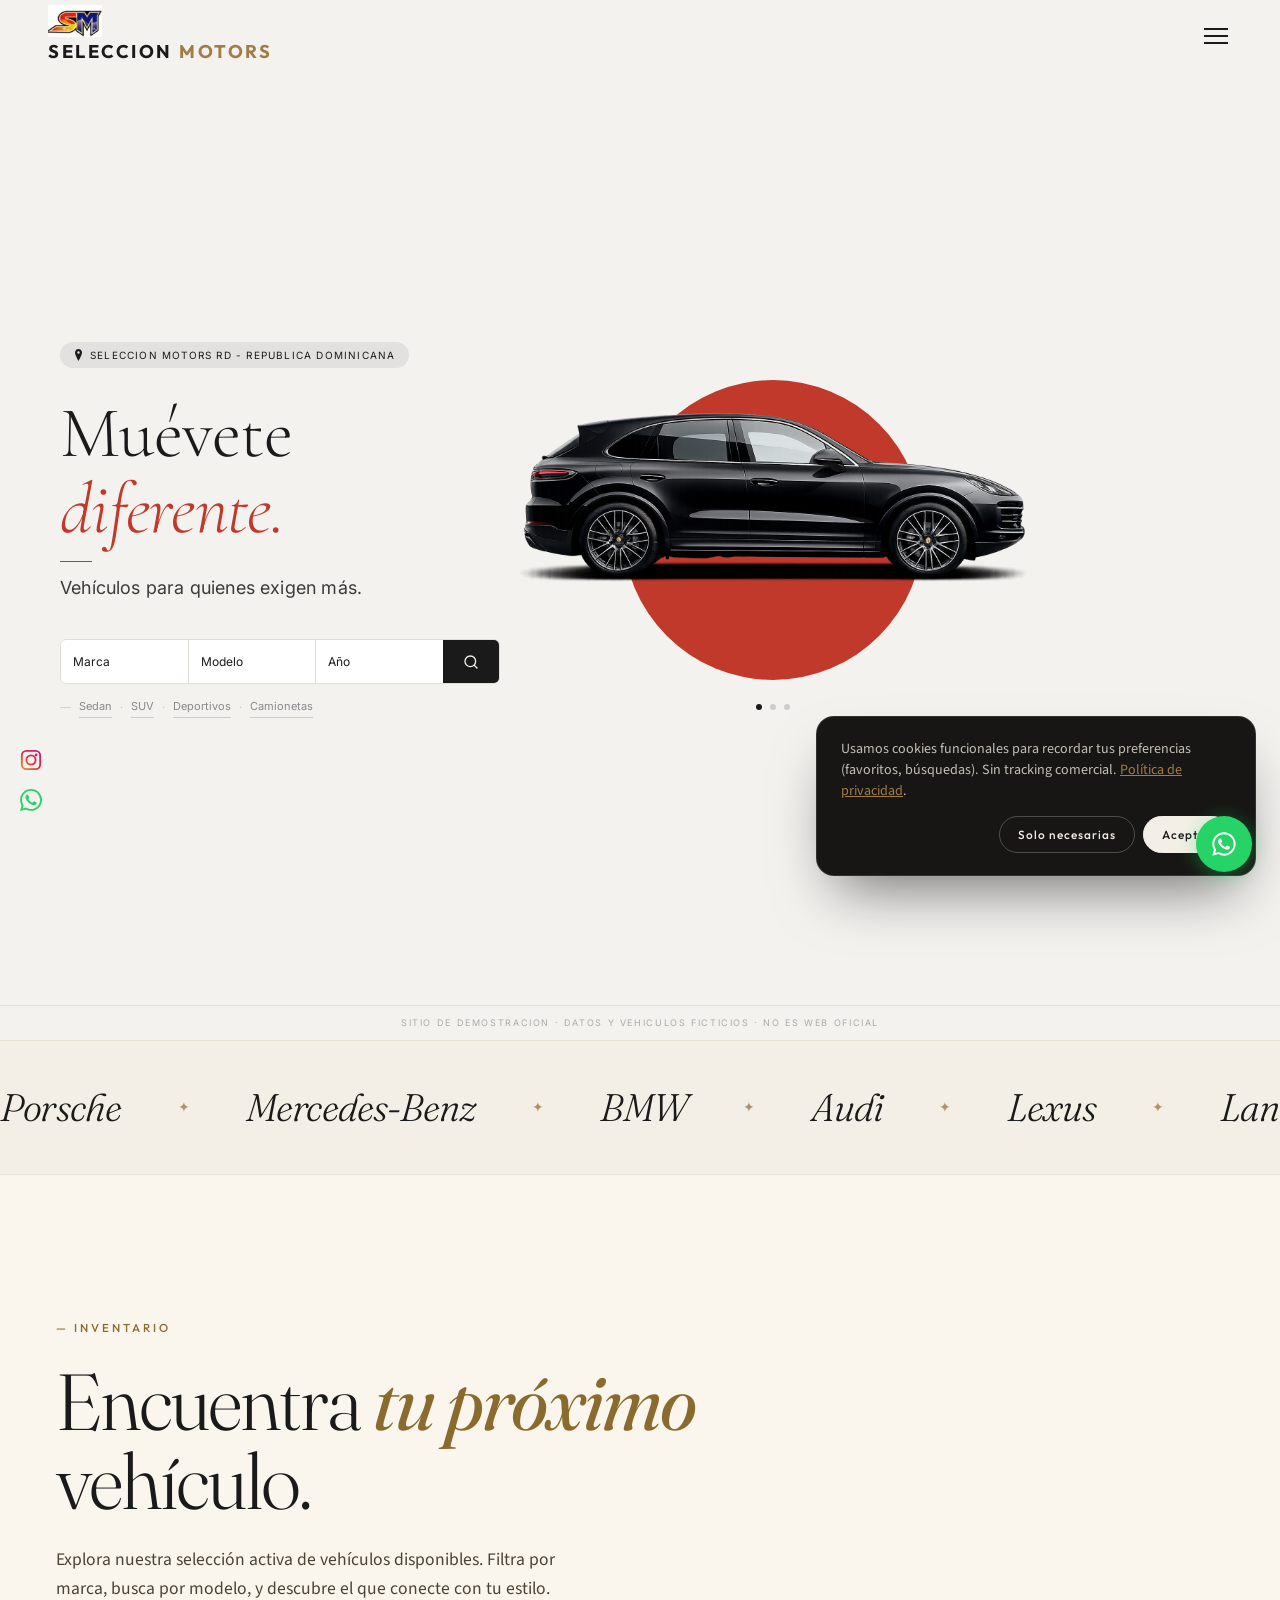
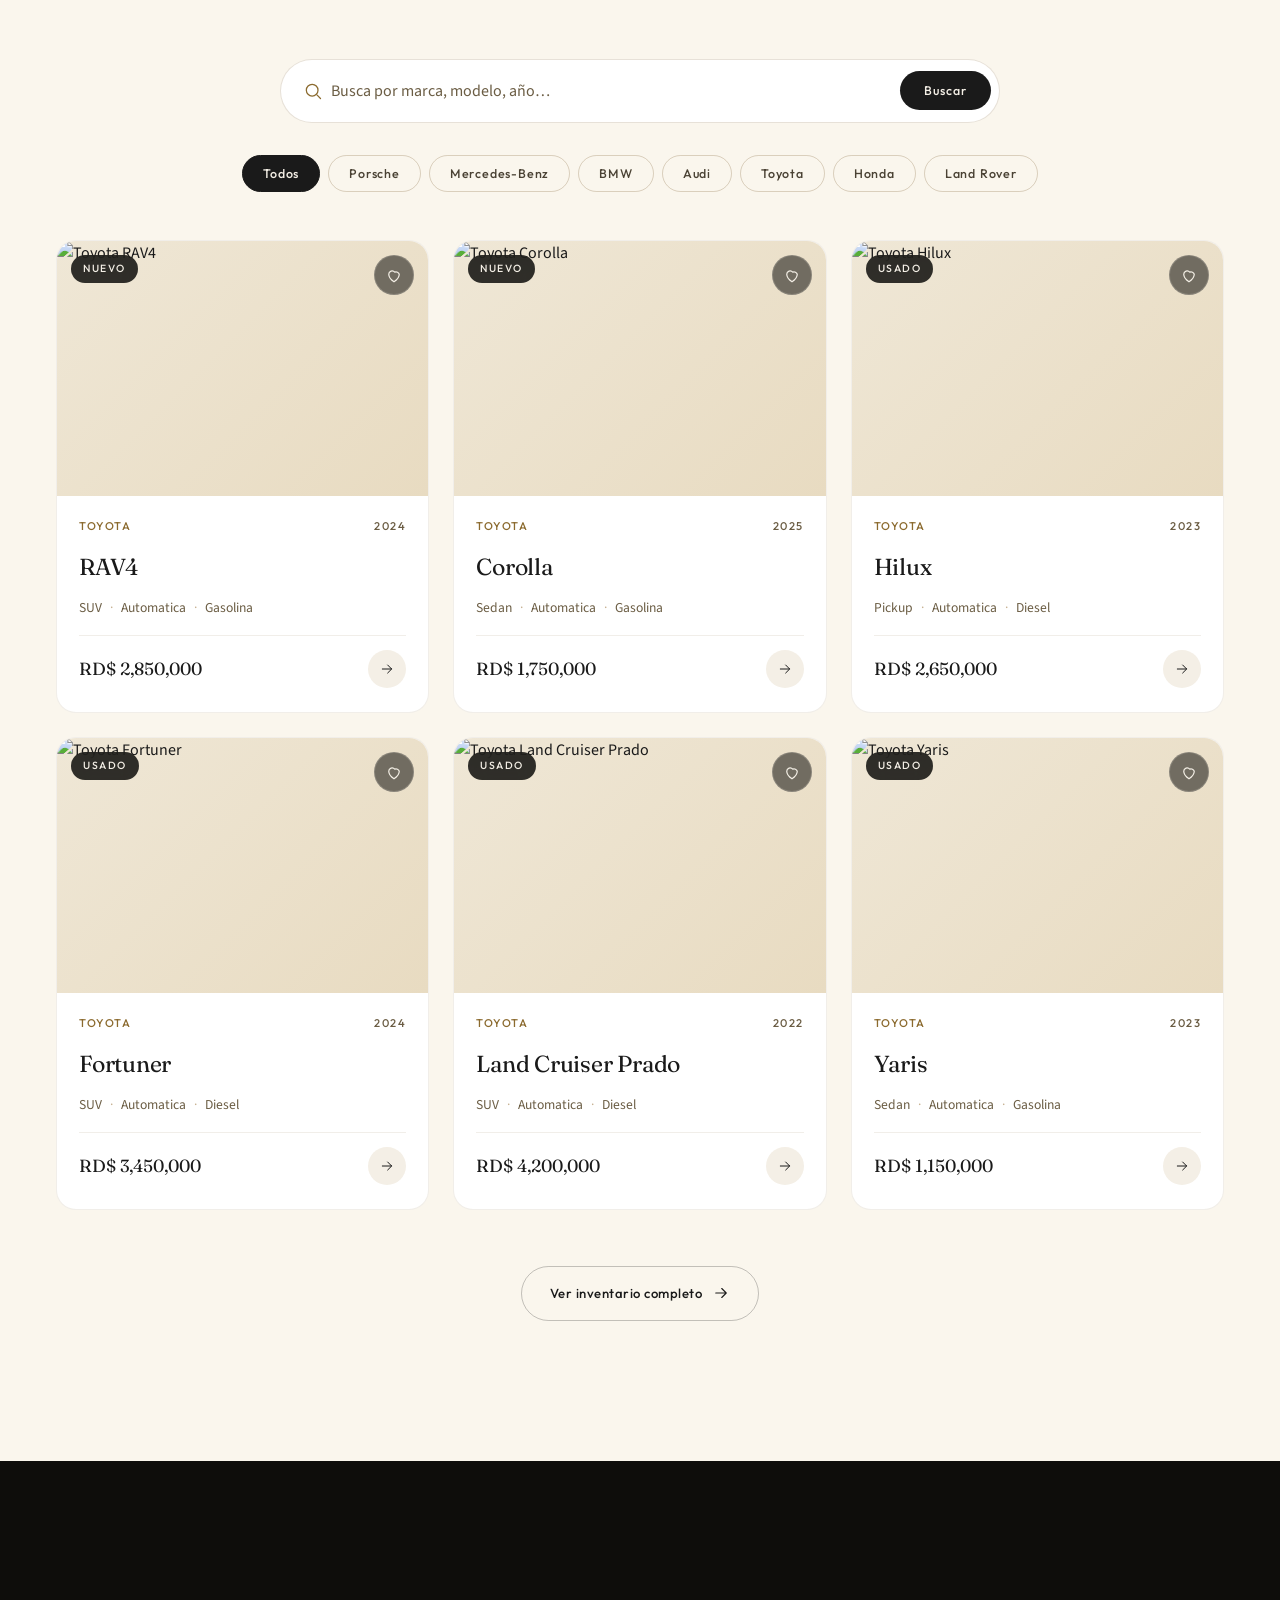
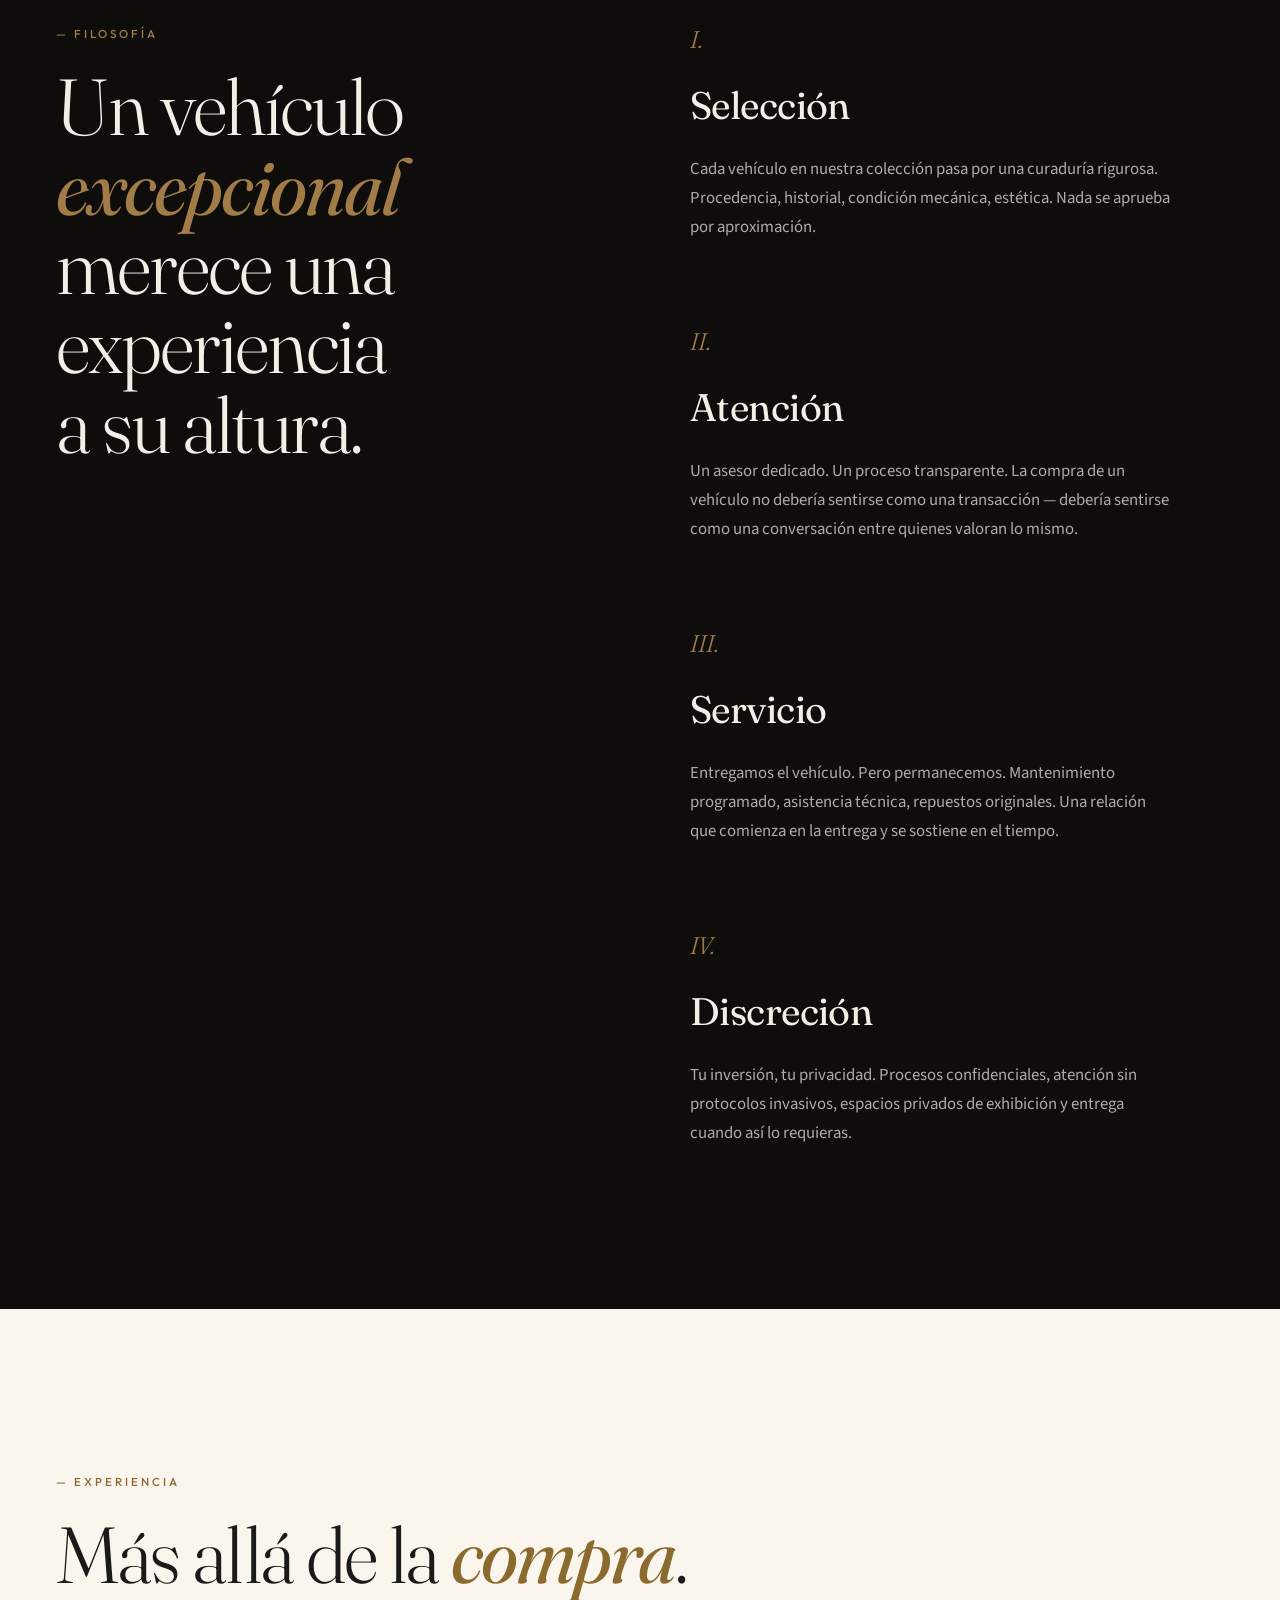
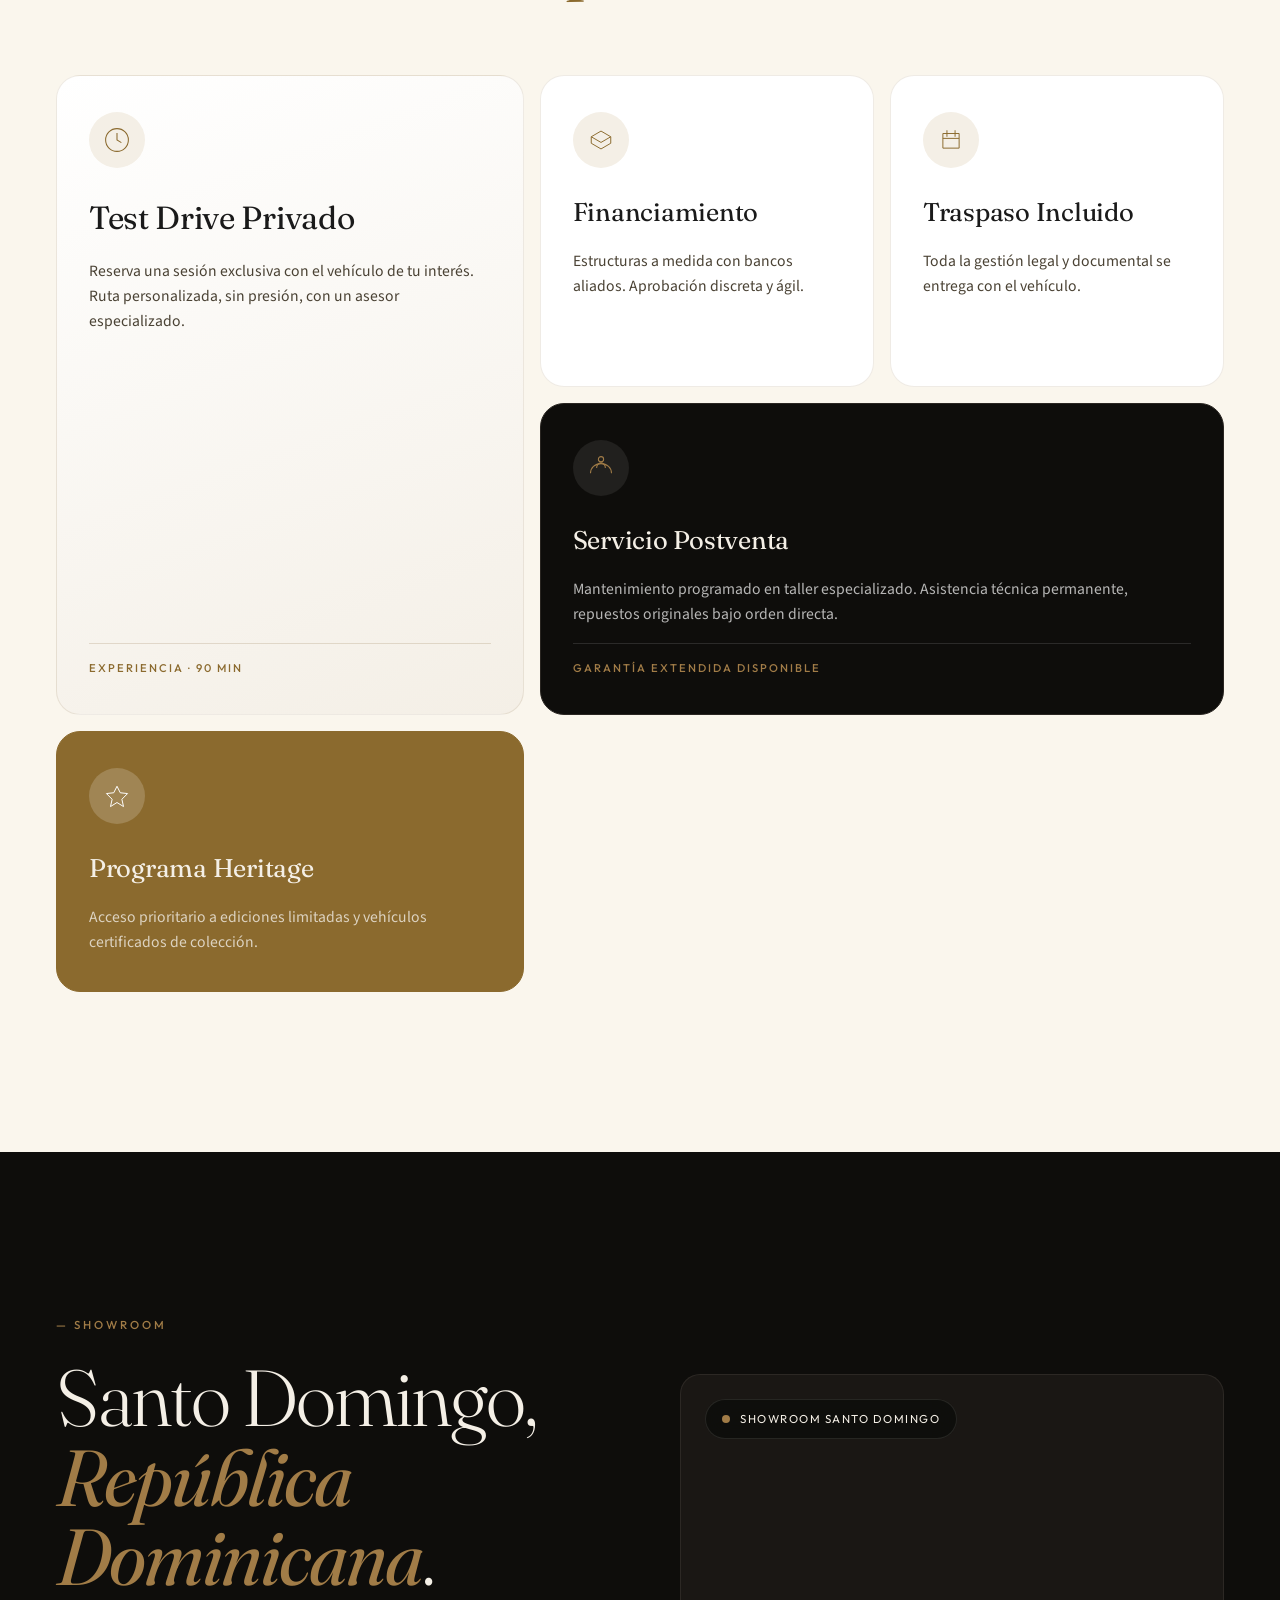
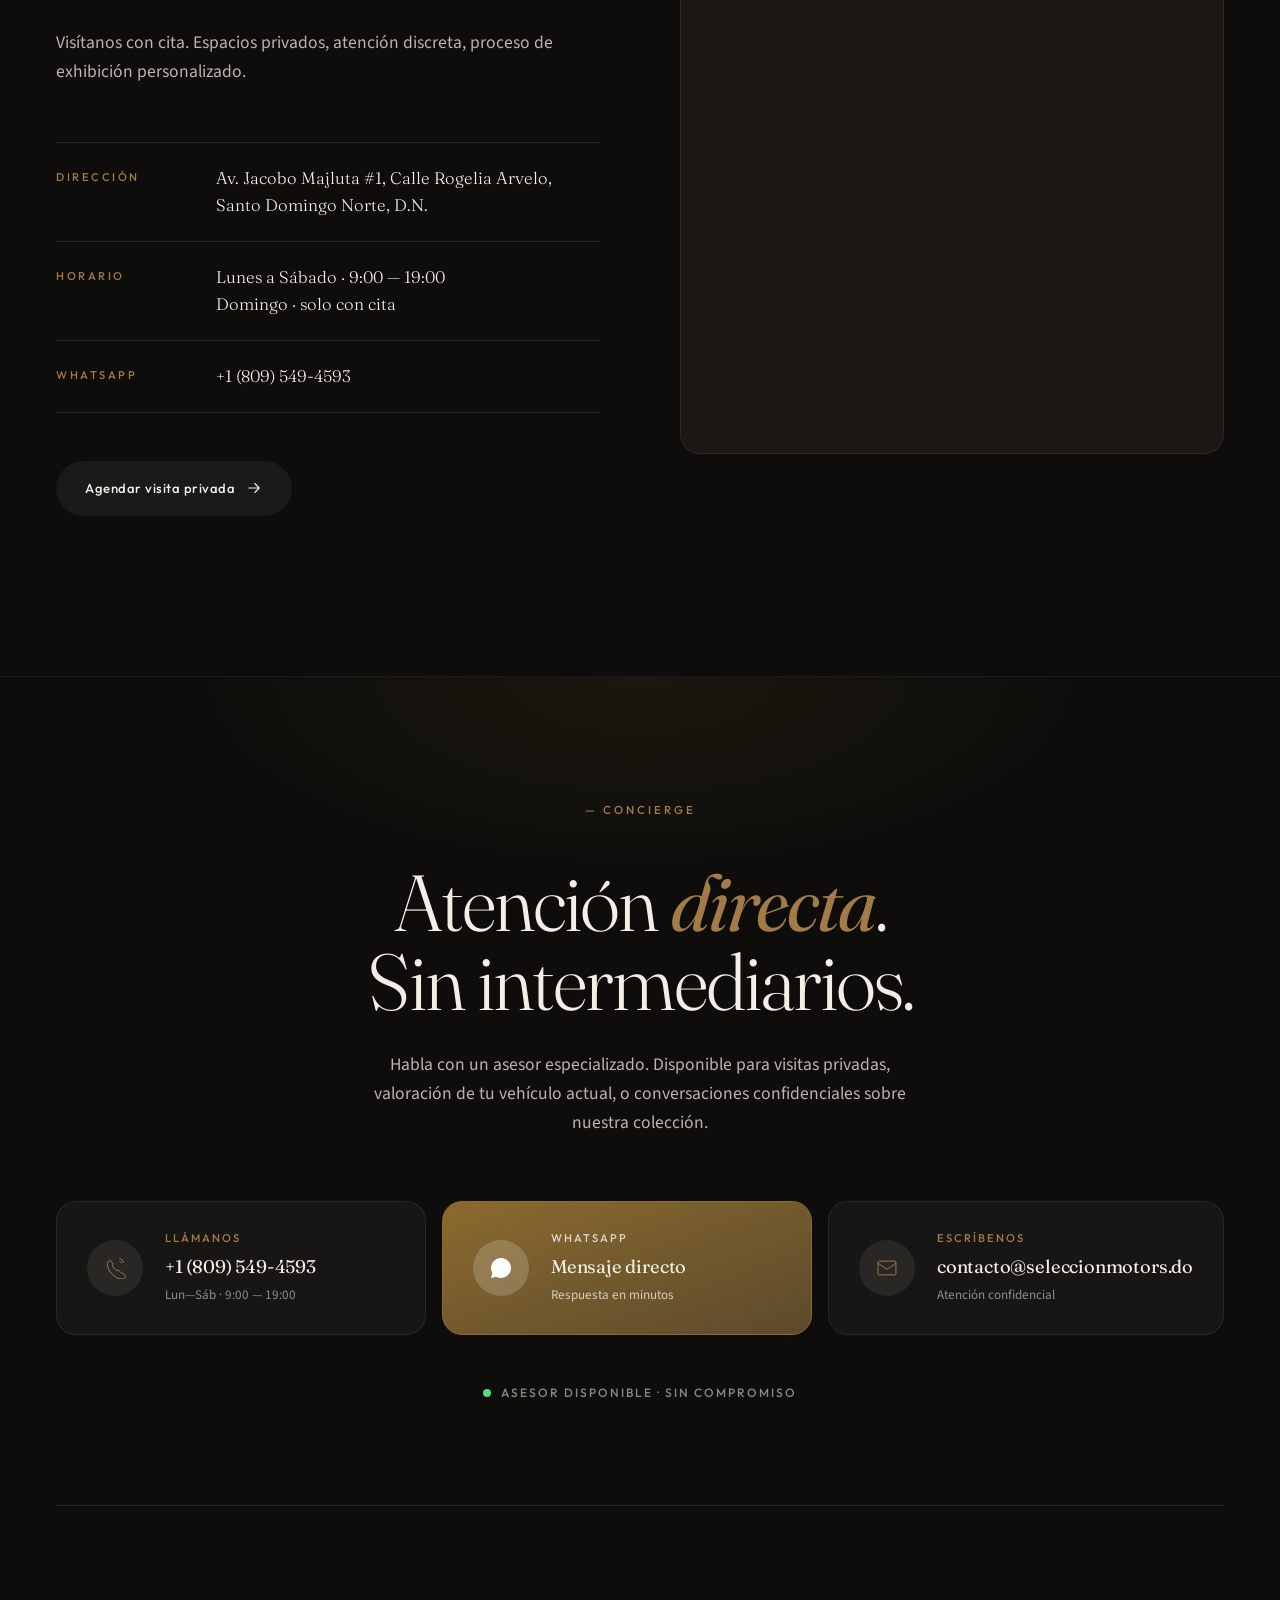
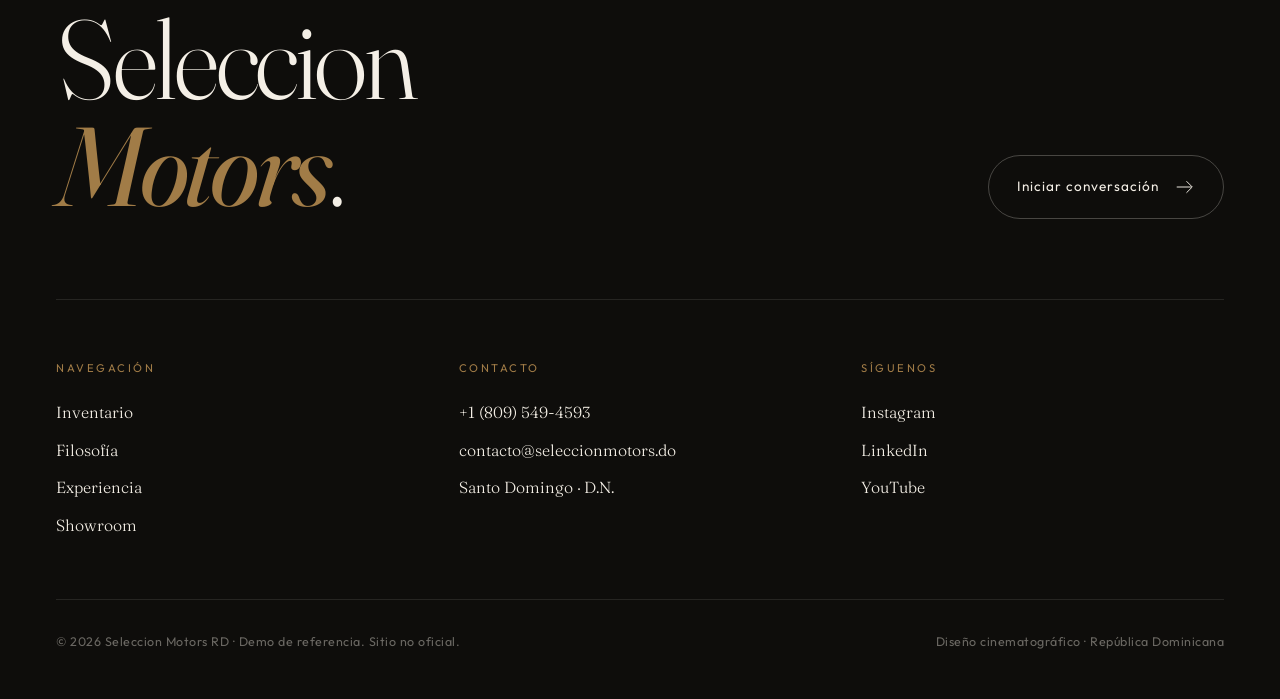
==== commit 58afb2e7: "feat: nuevo hero editorial con slider de carros y drive transition - Hero editorial light reemplaza " ====
--- a/index.html
+++ b/index.html
@@ -1,4 +1,4 @@
-<!DOCTYPE html>
+﻿<!DOCTYPE html>
 <html lang="es">
 <head>
   <meta charset="UTF-8">
@@ -8,7 +8,7 @@
 
   <link rel="preconnect" href="https://fonts.googleapis.com">
   <link rel="preconnect" href="https://fonts.gstatic.com" crossorigin>
-  <link href="https://fonts.googleapis.com/css2?family=Bebas+Neue&family=Fraunces:ital,opsz,wght@0,9..144,300;0,9..144,400;1,9..144,300&family=Outfit:wght@200;300;400;500;600;700&family=Source+Sans+3:wght@300;400;500;600&display=swap" rel="stylesheet">
+    <link href="https://fonts.googleapis.com/css2?family=Bebas+Neue&family=Cormorant+Garamond:ital,wght@0,300;0,400;0,600;1,300;1,400;1,600&family=Fraunces:ital,opsz,wght@0,9..144,300;0,9..144,400;1,9..144,300&family=Inter:wght@300;400;500&family=Outfit:wght@200;300;400;500;600;700&family=Source+Sans+3:wght@300;400;500;600&display=swap" rel="stylesheet">
 
   <link rel="stylesheet" href="css/shared.css?v=6">
   <link rel="stylesheet" href="css/index.css?v=6">
@@ -19,84 +19,38 @@
   <!-- ═══════════════════════════════════════════
        NAVBAR
   ═══════════════════════════════════════════ -->
-  <nav class="navbar navbar--floating" id="navbar">
-    <a href="index.html" class="navbar__logo"><img src="logo.png" alt="Seleccion Motors RD" style="height:34px;width:auto;object-fit:contain;vertical-align:middle;margin-right:10px">SELECCION <span>MOTORS</span></a>
-    <div class="navbar__links">
-      <a href="#inventario">Inventario</a>
-      <a href="comparar.html">Comparar</a>
-      <a href="cita.html">Cita</a>
-      <a href="editorial.html">Editorial</a>
-      <a href="favoritos.html" class="navbar__fav">
-        Favoritos
-        <span class="wish-counter-pill is-empty" data-wish-counter>0</span>
-      </a>
-    </div>
-    <a href="https://wa.me/18095494593?text=Hola%2C%20escribo%20desde%20su%20sitio%20web%20%28https%3A%2F%2Fseleccion-motors-srl.vercel.app%29%20y%20me%20gustar%C3%ADa%20agendar%20una%20visita%20al%20showroom." class="navbar__cta" target="_blank" rel="noopener">
-      <span>Contactar</span>
-      <svg viewBox="0 0 24 24" width="14" height="14" fill="none" stroke="currentColor" stroke-width="1.6"><path d="M5 12h14M13 6l6 6-6 6" stroke-linecap="round" stroke-linejoin="round"/></svg>
-    </a>
-    <button class="navbar__burger" id="burger" aria-label="Abrir menú">
-      <span></span><span></span>
-    </button>
+    <nav class="navbar navbar--floating" id="navbar">
+    <a href="index.html" class="navbar__logo"><img src="logo.png" alt="Seleccion Motors" style="height:32px;width:auto;vertical-align:middle;margin-right:8px">SELECCION <span>MOTORS</span></a>
+    <button class="navbar__burger" id="burger" aria-label="Abrir menu"><span></span><span></span><span></span></button>
   </nav>
 
   <div class="mobile-menu" id="mobileMenu">
     <a href="#inventario">Inventario</a>
-    <a href="#manifesto">Filosofía</a>
+    <a href="#manifesto">Filosofia</a>
     <a href="#experience">Experiencia</a>
     <a href="#showroom">Showroom</a>
-    <a href="https://wa.me/18095494593?text=Hola%2C%20escribo%20desde%20su%20sitio%20web%20%28https%3A%2F%2Fseleccion-motors-srl.vercel.app%29%20y%20me%20gustar%C3%ADa%20conocer%20m%C3%A1s%20sobre%20los%20veh%C3%ADculos%20disponibles." target="_blank" rel="noopener" class="btn-cinema btn-cinema--solid btn-cinema--invert" style="margin-top:24px">Contactar por WhatsApp</a>
+    <a href="https://wa.me/18095494593?text=Hola%2C%20me%20gustar%C3%ADa%20conocer%20sus%20veh%C3%ADculos." target="_blank" rel="noopener" class="btn-cinema btn-cinema--solid btn-cinema--invert" style="margin-top:24px">Contactar por WhatsApp</a>
   </div>
 
-  <!-- ═══════════════════════════════════════════
-       HERO — CINEMATIC VIDEO
-  ═══════════════════════════════════════════ -->
   <section class="hero" id="hero">
-    <video
-      class="hero__video"
-      id="heroVideo"
-      autoplay
-      muted
-      loop
-      playsinline
-      preload="auto"
-      poster="porche.png">
-      <source src="video.mp4" type="video/mp4">
-    </video>
-    <div class="hero__overlay"></div>
-
+    <div class="hero__socials">
+      <a href="https://www.instagram.com/smmotors/" target="_blank" rel="noopener" class="hero__social" aria-label="Instagram"><svg width="22" height="22" viewBox="0 0 24 24" fill="none"><defs><linearGradient id="ig-grad" x1="0" y1="24" x2="24" y2="0" gradientUnits="userSpaceOnUse"><stop offset="0%" stop-color="#f09433"/><stop offset="25%" stop-color="#e6683c"/><stop offset="50%" stop-color="#dc2743"/><stop offset="75%" stop-color="#cc2366"/><stop offset="100%" stop-color="#bc1888"/></linearGradient></defs><rect x="2" y="2" width="20" height="20" rx="5" ry="5" stroke="url(#ig-grad)" stroke-width="2"/><circle cx="12" cy="12" r="5" stroke="url(#ig-grad)" stroke-width="2"/><circle cx="17.5" cy="6.5" r="1.5" fill="url(#ig-grad)"/></svg></a>
+      <a href="https://wa.me/18095494593?text=Hola%2C%20me%20gustar%C3%ADa%20conocer%20sus%20veh%C3%ADculos." target="_blank" rel="noopener" class="hero__social" aria-label="WhatsApp"><svg width="22" height="22" viewBox="0 0 24 24" fill="#25D366"><path d="M17.472 14.382c-.297-.149-1.758-.867-2.03-.967-.273-.099-.471-.148-.67.15-.197.297-.767.966-.94 1.164-.173.199-.347.223-.644.075-.297-.15-1.255-.463-2.39-1.475-.883-.788-1.48-1.761-1.653-2.059-.173-.297-.018-.458.13-.606.134-.133.298-.347.446-.52.149-.174.198-.298.298-.497.099-.198.05-.371-.025-.52-.075-.149-.669-1.612-.916-2.207-.242-.579-.487-.5-.669-.51-.173-.008-.371-.01-.57-.01-.198 0-.52.074-.792.372-.272.297-1.04 1.016-1.04 2.479 0 1.462 1.065 2.875 1.213 3.074.149.198 2.096 3.2 5.077 4.487.709.306 1.262.489 1.694.625.712.227 1.36.195 1.871.118.571-.085 1.758-.719 2.006-1.413.248-.694.248-1.289.173-1.413-.074-.124-.272-.198-.57-.347m-5.421 7.403h-.004a9.87 9.87 0 01-5.031-1.378l-.361-.214-3.741.982.998-3.648-.235-.374a9.86 9.86 0 01-1.51-5.26c.001-5.45 4.436-9.884 9.888-9.884 2.64 0 5.122 1.03 6.988 2.898a9.825 9.825 0 012.893 6.994c-.003 5.45-4.437 9.884-9.885 9.884m8.413-18.297A11.815 11.815 0 0012.05 0C5.495 0 .16 5.335.157 11.892c0 2.096.547 4.142 1.588 5.945L.057 24l6.305-1.654a11.882 11.882 0 005.683 1.448h.005c6.554 0 11.89-5.335 11.893-11.893a11.821 11.821 0 00-3.48-8.413z"/></svg></a>
+    </div>
     <div class="hero__inner">
       <div class="hero__text">
-        <span class="hero__eyebrow">
-          <span class="hero__pulse"></span>
-          Seleccion Motors RD · República Dominicana
-        </span>
-        <h1 class="hero__title">
-          Donde la <em>precisión</em>
-          <br>encuentra la <em>pasión</em>.
-        </h1>
-        <p class="hero__desc">
-          Vehículos seleccionados con cuidado obsesivo.
-          Servicio que respeta cada detalle. Una experiencia
-          que merece tu tiempo.
-        </p>
-        <div class="hero__cta">
-          <a href="#inventario" class="btn-cinema btn-cinema--solid btn-cinema--invert">
-            Ver inventario
-            <svg viewBox="0 0 24 24" width="18" height="18" fill="none" stroke="currentColor" stroke-width="1.5"><path d="M5 12h14M13 6l6 6-6 6" stroke-linecap="round" stroke-linejoin="round"/></svg>
-          </a>
-          <a href="#showroom" class="btn-cinema btn-cinema--ghost-light">
-            Agendar visita
-          </a>
-        </div>
-      </div>
-    </div>
-
-    <a href="#brands" class="hero__scroll" aria-label="Desplazar hacia abajo">
-      <span class="hero__scroll-text">Scroll</span>
-      <span class="hero__scroll-line"></span>
-    </a>
-  </section>
+        <span class="hero__badge"><svg width="9" height="12" viewBox="0 0 9 12" fill="none"><path d="M4.5 0C2.57 0 1 1.57 1 3.5c0 2.63 3.5 8.5 3.5 8.5S8 6.13 8 3.5C8 1.57 6.43 0 4.5 0zm0 4.75a1.25 1.25 0 1 1 0-2.5 1.25 1.25 0 0 1 0 2.5z" fill="currentColor"/></svg> SELECCION MOTORS RD - REPUBLICA DOMINICANA</span>
+        <h1 class="hero__title">Mu&eacute;vete <em>diferente.</em></h1>
+        <p class="hero__sub">Veh&iacute;culos para quienes exigen m&aacute;s.</p>
+        <div class="hero__search"><select class="hero__select" aria-label="Marca"><option value="" disabled selected>Marca</option><option>Toyota</option><option>Honda</option><option>Hyundai</option><option>BMW</option><option>Mercedes</option><option>Kia</option><option>Nissan</option><option>Mazda</option></select><select class="hero__select" aria-label="Modelo"><option value="" disabled selected>Modelo</option><option>Corolla</option><option>Civic</option><option>Tucson</option><option>CR-V</option><option>RAV4</option><option>Hilux</option><option>Accent</option><option>Elantra</option><option>Sentra</option><option>Kicks</option></select><select class="hero__select hero__select--last" aria-label="Ano"><option value="" disabled selected>A&ntilde;o</option><option>2025</option><option>2024</option><option>2023</option><option>2022</option><option>2021</option><option>2020</option></select><button class="hero__search-btn" aria-label="Buscar"><svg width="16" height="16" viewBox="0 0 24 24" fill="none" stroke="#F4F2EF" stroke-width="2" stroke-linecap="round" stroke-linejoin="round"><circle cx="11" cy="11" r="8"/><path d="m21 21-4.35-4.35"/></svg></button></div>
+        <div class="hero__cats"><span class="hero__cats-dash">&mdash;</span><a href="#inventario" class="hero__cat">Sedan</a><span class="hero__cats-sep">&middot;</span><a href="#inventario" class="hero__cat">SUV</a><span class="hero__cats-sep">&middot;</span><a href="#inventario" class="hero__cat">Deportivos</a><span class="hero__cats-sep">&middot;</span><a href="#inventario" class="hero__cat">Camionetas</a></div>
+      </div>
+      <div class="hero__visual"><div class="hero__slider-wrap"><div class="hero__circle"></div><div class="hero__cars"><img src="imagenes/car1.png" class="hero__car hero__car--active" alt="Vehiculo 1" loading="eager"><img src="imagenes/car2.png" class="hero__car" alt="Vehiculo 2" loading="lazy"><img src="imagenes/car3.png" class="hero__car" alt="Vehiculo 3" loading="lazy"></div><div class="hero__dots"><button class="hero__dot hero__dot--active" aria-label="Vehiculo 1"></button><button class="hero__dot" aria-label="Vehiculo 2"></button><button class="hero__dot" aria-label="Vehiculo 3"></button></div></div></div>
+    </div>
+    <div class="hero__disclaimer">SITIO DE DEMOSTRACION &middot; DATOS Y VEHICULOS FICTICIOS &middot; NO ES WEB OFICIAL</div>
+  </section>
+
+
 
   <!-- ═══════════════════════════════════════════
        BRANDS MARQUEE — luxury + real brands
@@ -448,5 +402,29 @@
   <script src="https://cdnjs.cloudflare.com/ajax/libs/gsap/3.12.5/gsap.min.js"></script>
   <script src="https://cdnjs.cloudflare.com/ajax/libs/gsap/3.12.5/ScrollTrigger.min.js"></script>
   <script src="js/cinematic.js?v=3"></script>
+  <script>
+  (function() {
+    var cars = document.querySelectorAll('.hero__car');
+    var dots = document.querySelectorAll('.hero__dot');
+    if (!cars.length) return;
+    var current = 0, timer, transitioning = false;
+    function goTo(n) {
+      var nextIdx = (n + cars.length) % cars.length;
+      if (nextIdx === current || transitioning) return;
+      transitioning = true;
+      var out = cars[current], inc = cars[nextIdx];
+      dots[current].classList.remove('hero__dot--active');
+      dots[nextIdx].classList.add('hero__dot--active');
+      current = nextIdx;
+      out.classList.remove('hero__car--active'); out.classList.add('hero__car--exit');
+      setTimeout(function() { inc.classList.add('hero__car--enter'); }, 150);
+      setTimeout(function() { out.classList.remove('hero__car--exit'); }, 650);
+      setTimeout(function() { inc.classList.remove('hero__car--enter'); inc.classList.add('hero__car--active'); transitioning = false; }, 900);
+    }
+    function autoPlay() { timer = setInterval(function() { goTo(current + 1); }, 3500); }
+    dots.forEach(function(d, i) { d.addEventListener('click', function() { clearInterval(timer); goTo(i); autoPlay(); }); });
+    autoPlay();
+  })();
+  </script>
 </body>
 </html>
--- a/css/index.css
+++ b/css/index.css
@@ -1,4 +1,4 @@
-/* ═══════════════════════════════════════════
+﻿/* ═══════════════════════════════════════════
    MATOS DEALER · CINEMATIC INDEX STYLES v6
    Palette: rhythmic DARK ↔ LIGHT alternation
 ═══════════════════════════════════════════ */
@@ -19,134 +19,297 @@
   --ink-300: #6b5d44;
 }
 
+/* ─── NAVBAR OVERRIDES (index.html only) ─── */
+.navbar {
+  position: absolute;
+  background: transparent;
+  backdrop-filter: none;
+  -webkit-backdrop-filter: none;
+  border-bottom: none;
+  z-index: 9999;
+}
+.navbar.scrolled { background: transparent; box-shadow: none; }
+.navbar__logo { color: #1A1A1A; }
+.navbar__logo span { color: var(--bronze-500); }
+.navbar__burger { display: flex; }
+.navbar__burger span { background: #1A1A1A; }
+
 /* ═══════════════════════════════════════════
-   HERO — VIDEO CINEMATIC
+   HERO — EDITORIAL LIGHT v2
 ═══════════════════════════════════════════ */
 .hero {
   position: relative;
   width: 100%;
   min-height: 100vh;
   overflow: hidden;
-  background: var(--ink-900);
-  isolation: isolate;
-}
-
-.hero__video {
-  position: absolute;
-  inset: 0;
-  width: 100%;
-  height: 100%;
-  object-fit: cover;
-  object-position: center;
-  z-index: 1;
-}
-
-.hero__overlay {
-  position: absolute;
-  inset: 0;
-  z-index: 2;
-  pointer-events: none;
-  background:
-    linear-gradient(180deg,
-      rgba(14,13,11,0.55) 0%,
-      rgba(14,13,11,0.35) 30%,
-      rgba(14,13,11,0.55) 70%,
-      rgba(14,13,11,0.85) 100%
-    ),
-    radial-gradient(ellipse 70% 50% at 25% 50%, rgba(14,13,11,0.55) 0%, transparent 60%);
+  background: #F4F2EF;
 }
 
 .hero__inner {
   position: relative;
   z-index: 5;
-  max-width: var(--max-width);
-  margin: 0 auto;
-  padding: 140px 56px 130px;
   min-height: 100vh;
   display: flex;
   align-items: center;
-}
-
-.hero__text { max-width: 680px; position: relative; }
-
-.hero__eyebrow {
+  padding-top: 80px;
+  padding-bottom: 60px;
+}
+
+/* ─── LEFT COLUMN (45%) ─── */
+.hero__text {
+  flex: 0 0 45%;
+  padding: 0 48px 0 60px;
+}
+
+.hero__badge {
   display: inline-flex;
   align-items: center;
-  gap: 10px;
-  font-family: var(--font-heading);
-  font-size: 0.72rem;
-  font-weight: 500;
-  letter-spacing: 2.5px;
+  gap: 7px;
+  font-family: 'Inter', 'Outfit', sans-serif;
+  font-size: 10px;
+  font-weight: 400;
+  letter-spacing: 0.12em;
   text-transform: uppercase;
-  color: var(--champagne-100);
-  padding: 8px 14px 8px 12px;
-  background: rgba(255,255,255,0.08);
-  -webkit-backdrop-filter: blur(8px);
-  backdrop-filter: blur(8px);
-  border: 1px solid rgba(244,239,230,0.18);
-  border-radius: 100px;
-  margin-bottom: 32px;
-  opacity: 0;
-  transform: translateY(12px);
-  animation: heroFadeUp 0.8s ease 0.4s forwards;
-}
-
-.hero__pulse {
-  width: 7px; height: 7px;
-  border-radius: 50%;
-  background: var(--bronze-500);
-  box-shadow: 0 0 0 0 rgba(184,146,63,0.6);
-  animation: heroPulse 2s ease-in-out infinite;
-}
-@keyframes heroPulse {
-  0%   { box-shadow: 0 0 0 0 rgba(184,146,63,0.55); }
-  70%  { box-shadow: 0 0 0 10px rgba(184,146,63,0); }
-  100% { box-shadow: 0 0 0 0 rgba(184,146,63,0); }
-}
+  color: #1A1A1A;
+  background: rgba(26,26,26,0.07);
+  border-radius: 20px;
+  padding: 5px 14px;
+  margin-bottom: 28px;
+}
+.hero__badge svg { flex-shrink: 0; }
 
 .hero__title {
-  font-family: 'Fraunces', serif;
-  font-size: clamp(2.6rem, 6vw, 5.5rem);
+  font-family: 'Cormorant Garamond', serif;
+  font-size: clamp(52px, 6vw, 72px);
   font-weight: 300;
-  line-height: 1.02;
-  letter-spacing: -0.025em;
-  color: var(--champagne-100);
-  margin-bottom: 32px;
-  opacity: 0;
-  transform: translateY(24px);
-  animation: heroFadeUp 1s cubic-bezier(0.22,1,0.36,1) 0.55s forwards;
-  text-shadow: 0 2px 30px rgba(0,0,0,0.4);
+  line-height: 1.05;
+  color: #1A1A1A;
+  margin-bottom: 14px;
+  letter-spacing: -0.01em;
 }
 .hero__title em {
   font-style: italic;
+  font-weight: 300;
+  color: #C0392B;
+}
+
+.hero__sub {
+  font-family: 'Inter', 'Outfit', sans-serif;
+  font-size: 18px;
   font-weight: 400;
-  color: var(--bronze-500);
-}
-
-.hero__desc {
-  font-family: var(--font-body);
-  font-size: 1.05rem;
-  font-weight: 400;
-  line-height: 1.65;
-  color: rgba(244,239,230,0.82);
-  max-width: 480px;
-  margin-bottom: 44px;
+  color: #3A3A3A;
+  letter-spacing: 0.01em;
+  line-height: 1.6;
+  margin-top: 12px;
+  margin-bottom: 36px;
+}
+.hero__sub::before {
+  content: '';
+  display: block;
+  width: 32px;
+  height: 1px;
+  background: #C0392B;
+  margin-bottom: 12px;
+}
+
+/* ─── SEARCH BAR ─── */
+.hero__search {
+  display: flex;
+  background: #FFFFFF;
+  border-radius: 6px;
+  border: 0.5px solid #E0DDD8;
+  max-width: 440px;
+  overflow: hidden;
+}
+
+.hero__select {
+  flex: 1;
+  padding: 14px 12px;
+  font-family: 'Inter', 'Outfit', sans-serif;
+  font-size: 12px;
+  color: #1A1A1A;
+  background: transparent;
+  border: none;
+  border-right: 0.5px solid #E0DDD8;
+  outline: none;
+  -webkit-appearance: none;
+  appearance: none;
+  cursor: pointer;
+  min-width: 0;
+}
+.hero__select--last { border-right: none; }
+
+.hero__search-btn {
+  background: #1A1A1A;
+  border: none;
+  padding: 0 20px;
+  cursor: pointer;
+  display: flex;
+  align-items: center;
+  justify-content: center;
+  flex-shrink: 0;
+  transition: background 0.2s;
+}
+.hero__search-btn:hover { background: #333; }
+
+/* ─── CATEGORIES ─── */
+.hero__cats {
+  display: flex;
+  align-items: center;
+  gap: 8px;
+  margin-top: 14px;
+  font-family: 'Inter', 'Outfit', sans-serif;
+  font-size: 11px;
+}
+.hero__cats-dash { color: #CCC; }
+.hero__cats-sep  { color: #CCC; }
+.hero__cat {
+  color: #888;
+  cursor: pointer;
+  border-bottom: 0.5px solid #CCC;
+  padding-bottom: 1px;
+  text-decoration: none;
+  transition: color 0.2s, border-color 0.2s;
+}
+.hero__cat:hover { color: #1A1A1A; border-bottom-color: #888; }
+
+/* ─── RIGHT COLUMN (55%) — slider ─── */
+.hero__visual {
+  flex: 0 0 55%;
+  position: relative;
+  min-height: 100vh;
+}
+
+/* Circle centered at ~62% of total viewport — más al centro del hero */
+.hero__slider-wrap {
+  position: absolute;
+  top: 50%;
+  left: 28%;
+  transform: translate(-50%, -50%);
+  width: 300px;
+  height: 300px;
+}
+
+.hero__circle {
+  position: absolute;
+  inset: 0;
+  border-radius: 50%;
+  background: #C0392B;
+}
+
+/* ─── CARS — atraviesan el círculo 180% del diámetro ─── */
+.hero__cars {
+  position: absolute;
+  top: 0;
+  left: 50%;
+  transform: translateX(-50%);
+  width: 540px;   /* 180% de 300px → sobresale 120px a cada lado */
+  height: 300px;
+  z-index: 2;
+  overflow: hidden; /* clips drive animation within car container */
+}
+
+@keyframes carExitDrive {
+  from { transform: translateX(0);    opacity: 1; }
+  to   { transform: translateX(120%); opacity: 0; }
+}
+
+@keyframes carEnterDrive {
+  from { transform: translateX(-120%); opacity: 0; }
+  to   { transform: translateX(0);     opacity: 1; }
+}
+
+.hero__car {
+  position: absolute;
+  width: 100%;
+  bottom: 4%;
+  left: 0;
+  object-fit: contain;
   opacity: 0;
-  transform: translateY(16px);
-  animation: heroFadeUp 0.9s ease 0.8s forwards;
-  text-shadow: 0 1px 18px rgba(0,0,0,0.4);
-}
-
-.hero__cta {
-  display: flex;
-  gap: 14px;
-  flex-wrap: wrap;
-  opacity: 0;
-  transform: translateY(16px);
-  animation: heroFadeUp 0.9s ease 1s forwards;
-}
-
-/* ─── CINEMA BUTTONS ─── */
+  transform: translateX(0);
+  pointer-events: none;
+  user-select: none;
+}
+
+.hero__car--active {
+  opacity: 1;
+  transform: translateX(0);
+}
+
+.hero__car--exit {
+  animation: carExitDrive 0.6s cubic-bezier(0.4, 0, 0.8, 0.2) forwards;
+}
+
+.hero__car--enter {
+  animation: carEnterDrive 0.7s cubic-bezier(0.2, 0, 0.3, 1) forwards;
+}
+
+/* ─── DOTS ─── */
+.hero__dots {
+  position: absolute;
+  bottom: -30px;
+  left: 50%;
+  transform: translateX(-50%);
+  display: flex;
+  align-items: center;
+  gap: 8px;
+}
+
+.hero__dot {
+  width: 6px;
+  height: 6px;
+  border-radius: 50%;
+  background: #CCC;
+  border: none;
+  cursor: pointer;
+  padding: 0;
+  transition: background 0.25s;
+  flex-shrink: 0;
+}
+
+.hero__dot--active { background: #1A1A1A; }
+
+/* ─── SOCIAL ICONS (abs left) ─── */
+.hero__socials {
+  position: absolute;
+  left: 20px;
+  top: 75%;
+  transform: translateY(-50%);
+  z-index: 10;
+  display: flex;
+  flex-direction: column;
+  gap: 18px;
+}
+.hero__social {
+  display: flex;
+  align-items: center;
+  justify-content: center;
+  text-decoration: none;
+  opacity: 1;
+  transition: opacity 0.2s ease;
+  cursor: pointer;
+}
+.hero__social:hover { opacity: 0.75; }
+
+/* ─── DISCLAIMER (bottom bar) ─── */
+.hero__disclaimer {
+  position: absolute;
+  bottom: 0;
+  left: 0;
+  right: 0;
+  border-top: 0.5px solid rgba(26,26,26,0.08);
+  padding: 10px 40px;
+  display: flex;
+  justify-content: center;
+  font-family: 'Inter', 'Outfit', sans-serif;
+  font-size: 9px;
+  letter-spacing: 0.18em;
+  color: #AAAAAA;
+  z-index: 5;
+  text-transform: uppercase;
+}
+
+/* ─── CINEMA BUTTONS (mobile menu) ─── */
 .btn-cinema {
   position: relative;
   display: inline-flex;
@@ -206,56 +369,6 @@
   background: var(--bronze-500);
   border-color: var(--bronze-500);
   color: var(--champagne-100);
-}
-
-/* ─── HERO SCROLL ─── */
-.hero__scroll {
-  position: absolute;
-  left: 56px;
-  bottom: 40px;
-  z-index: 5;
-  display: inline-flex;
-  align-items: center;
-  gap: 14px;
-  font-family: var(--font-heading);
-  font-size: 0.7rem;
-  font-weight: 500;
-  letter-spacing: 3px;
-  text-transform: uppercase;
-  color: rgba(244,239,230,0.7);
-  cursor: pointer;
-  text-decoration: none;
-  opacity: 0;
-  animation: heroFadeUp 0.9s ease 1.2s forwards;
-  transition: color 0.3s ease;
-}
-.hero__scroll:hover { color: var(--champagne-100); }
-
-.hero__scroll-line {
-  position: relative;
-  display: block;
-  width: 64px;
-  height: 1px;
-  background: rgba(244,239,230,0.3);
-  overflow: hidden;
-}
-.hero__scroll-line::after {
-  content: '';
-  position: absolute;
-  inset: 0;
-  width: 30%;
-  background: var(--champagne-100);
-  animation: scrollLine 2.4s cubic-bezier(0.65,0,0.35,1) infinite;
-}
-@keyframes scrollLine {
-  0%   { transform: translateX(-100%); }
-  60%  { transform: translateX(330%); }
-  100% { transform: translateX(330%); }
-}
-
-@keyframes heroFadeUp {
-  from { opacity: 0; transform: translateY(20px); }
-  to   { opacity: 1; transform: translateY(0); }
 }
 
 /* ═══════════════════════════════════════════
@@ -1082,3 +1195,6 @@
     text-align: center;
   }
 }
+
+.navbar__links { display: none; }
+.navbar__cta { display: none; }
